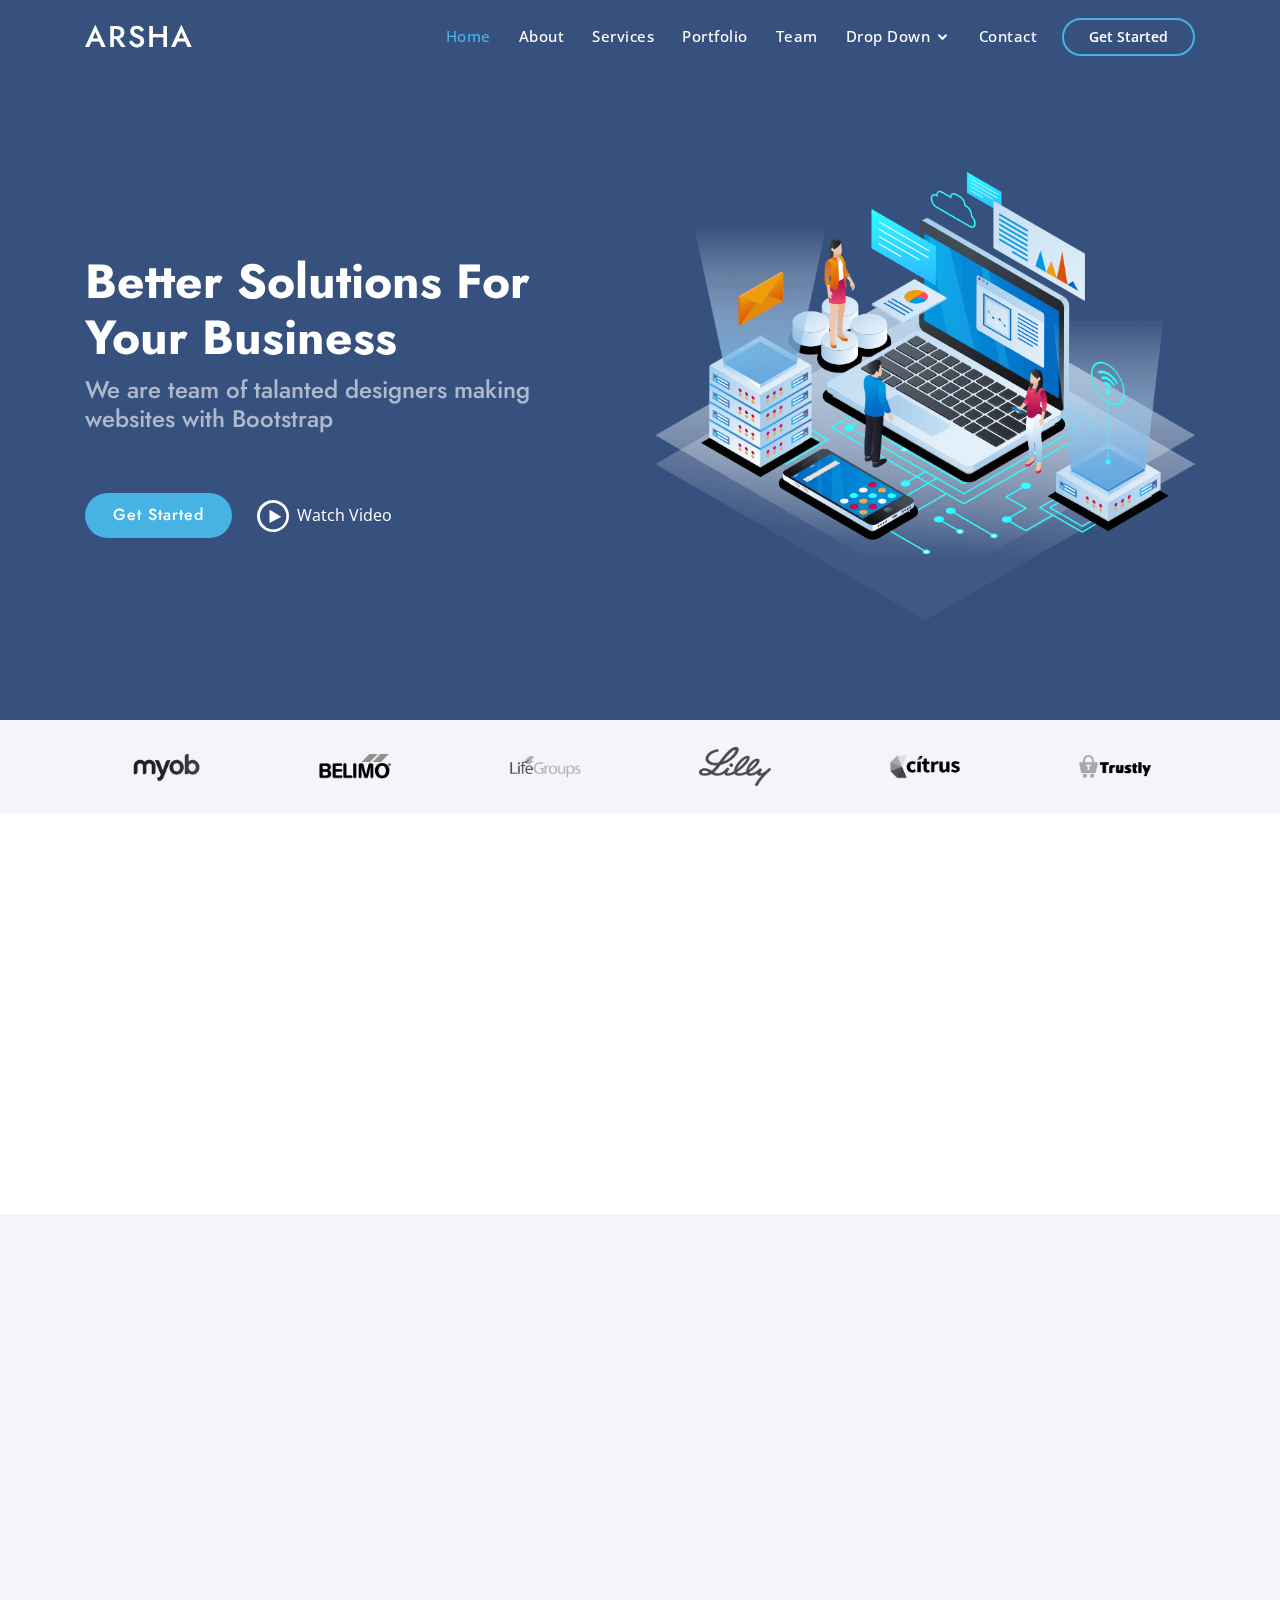
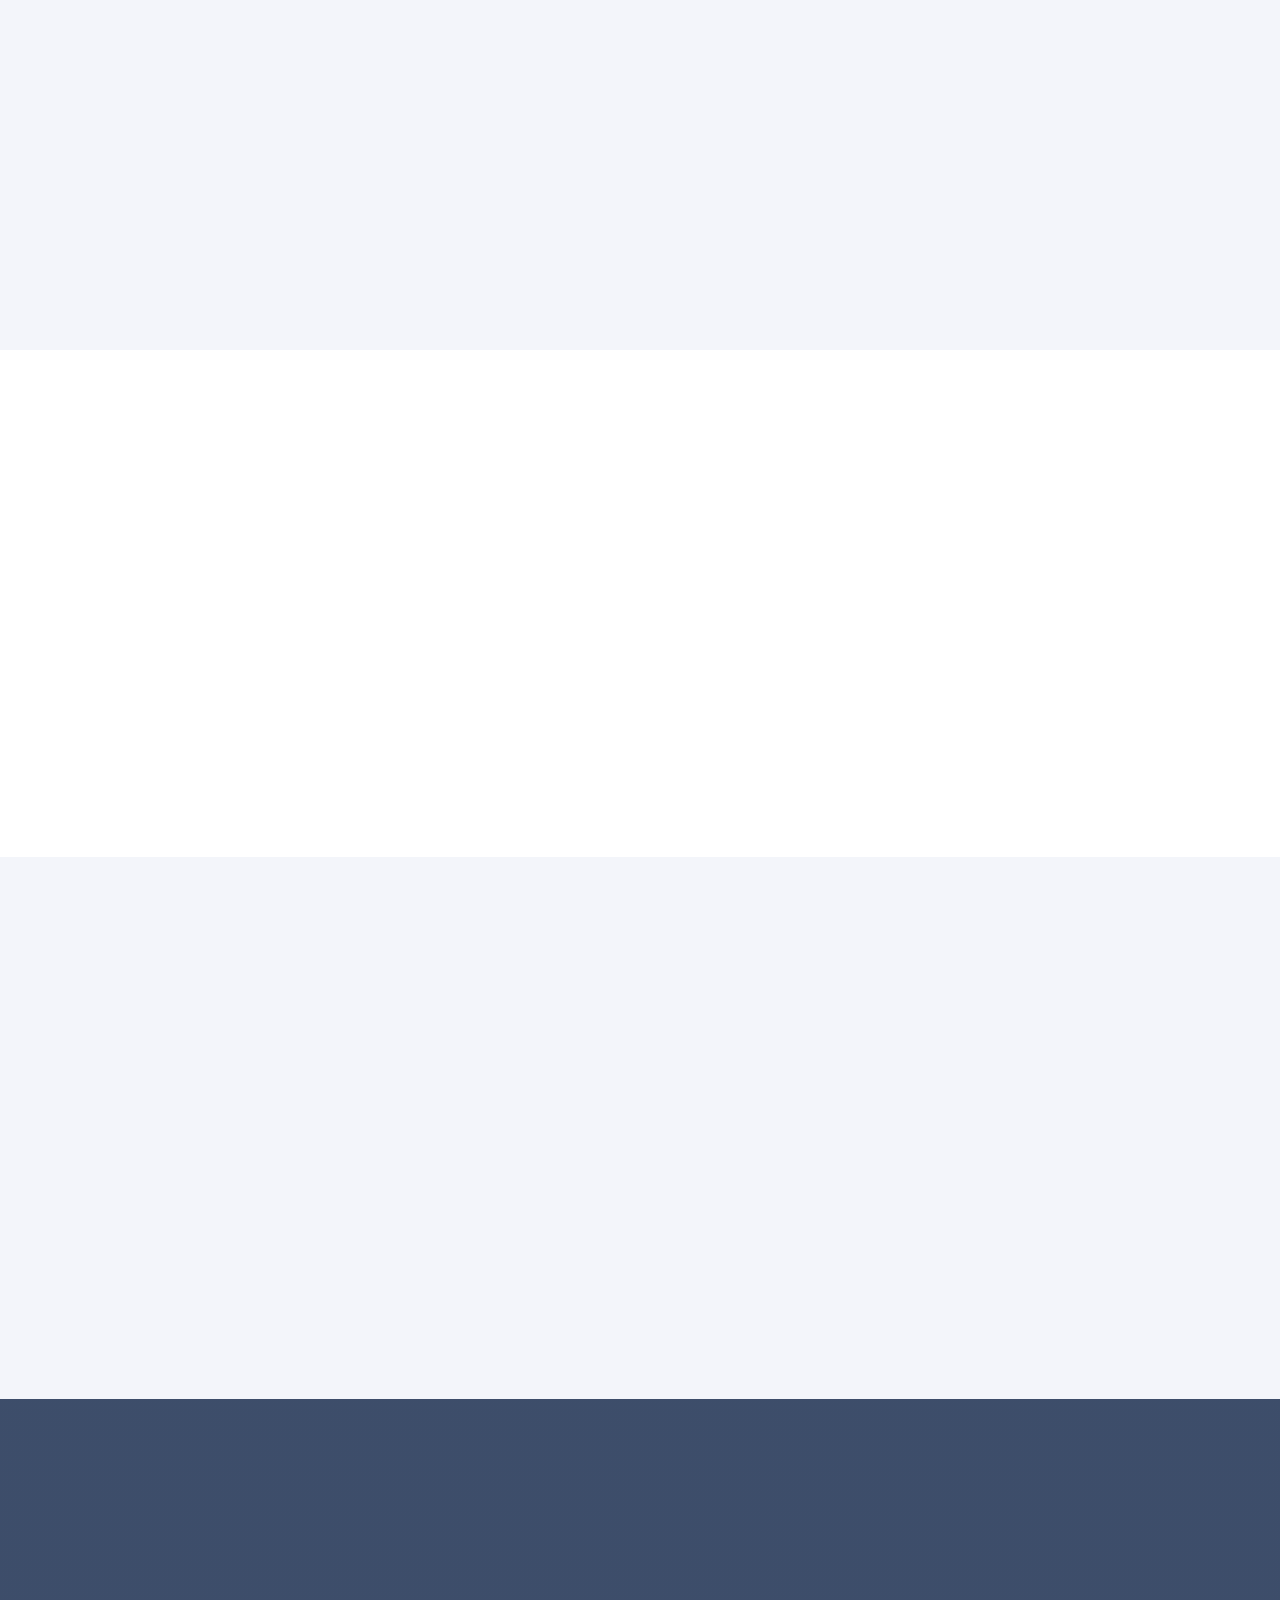
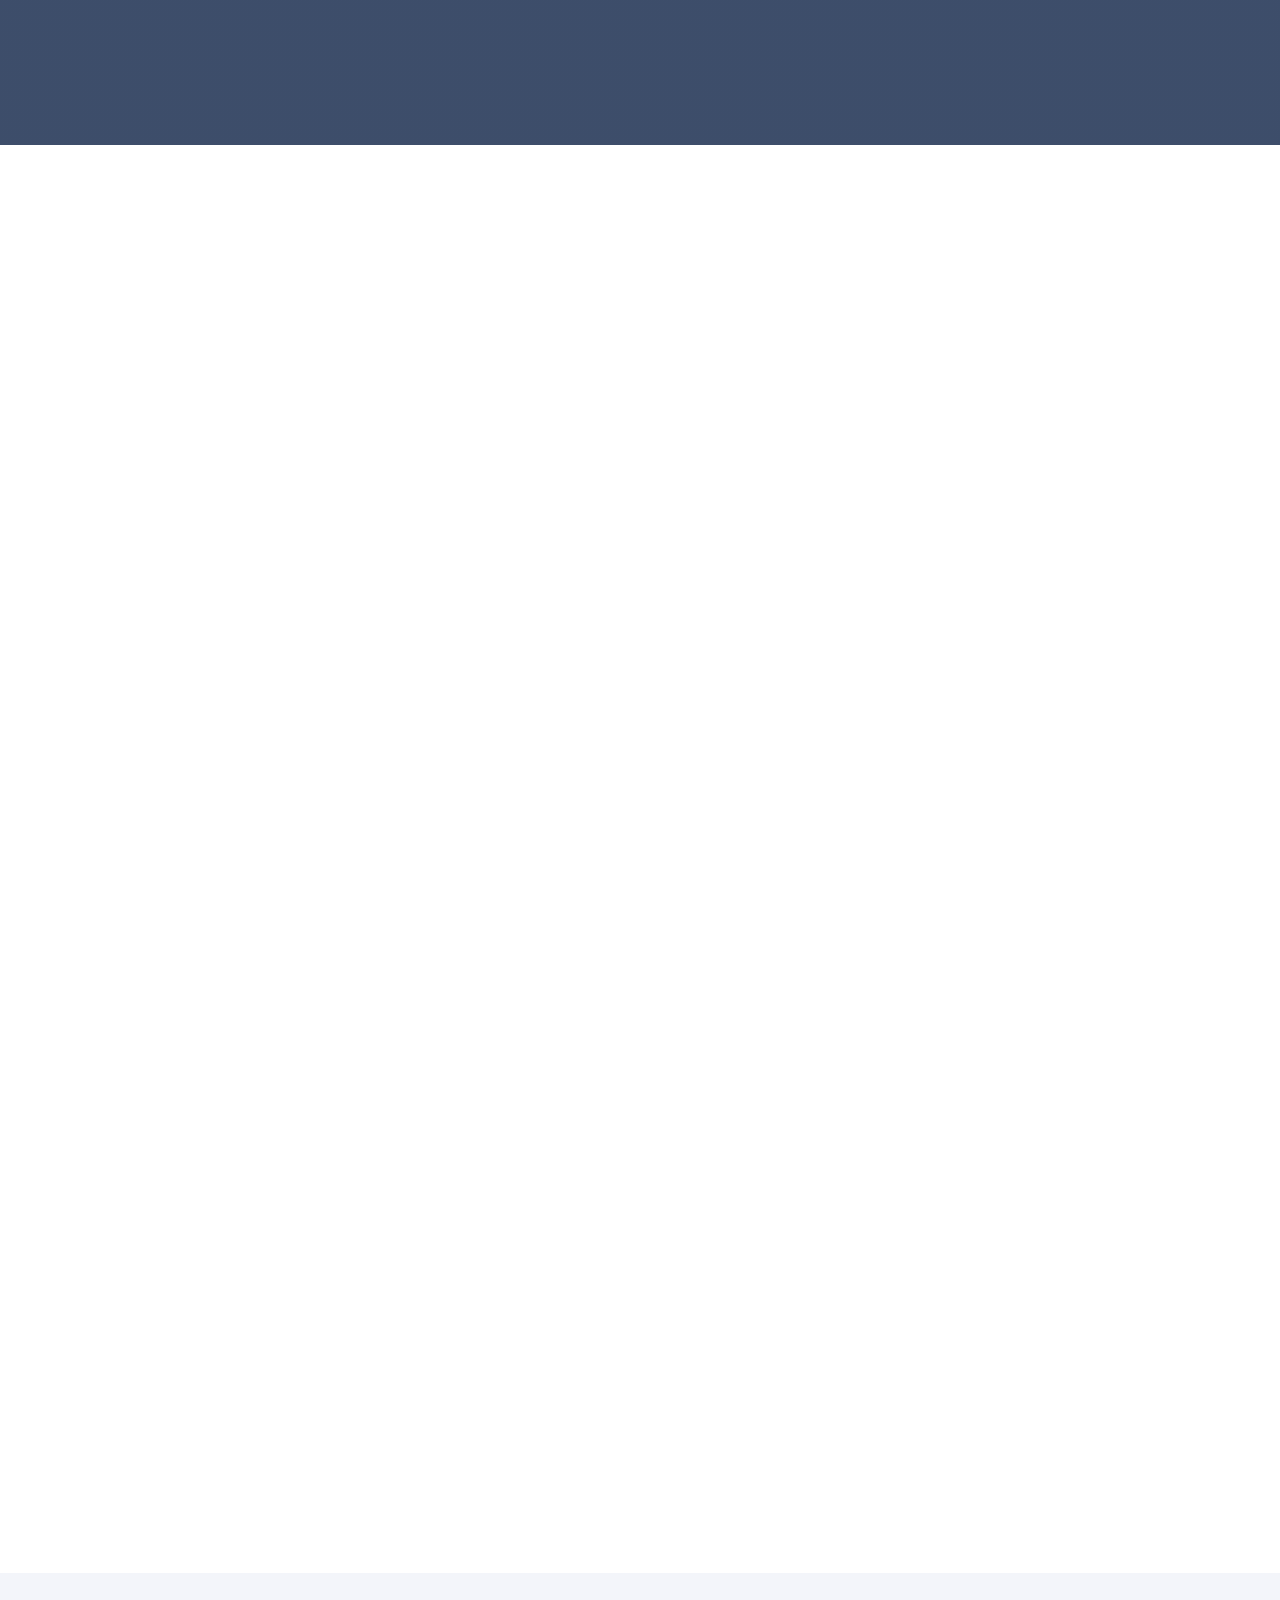
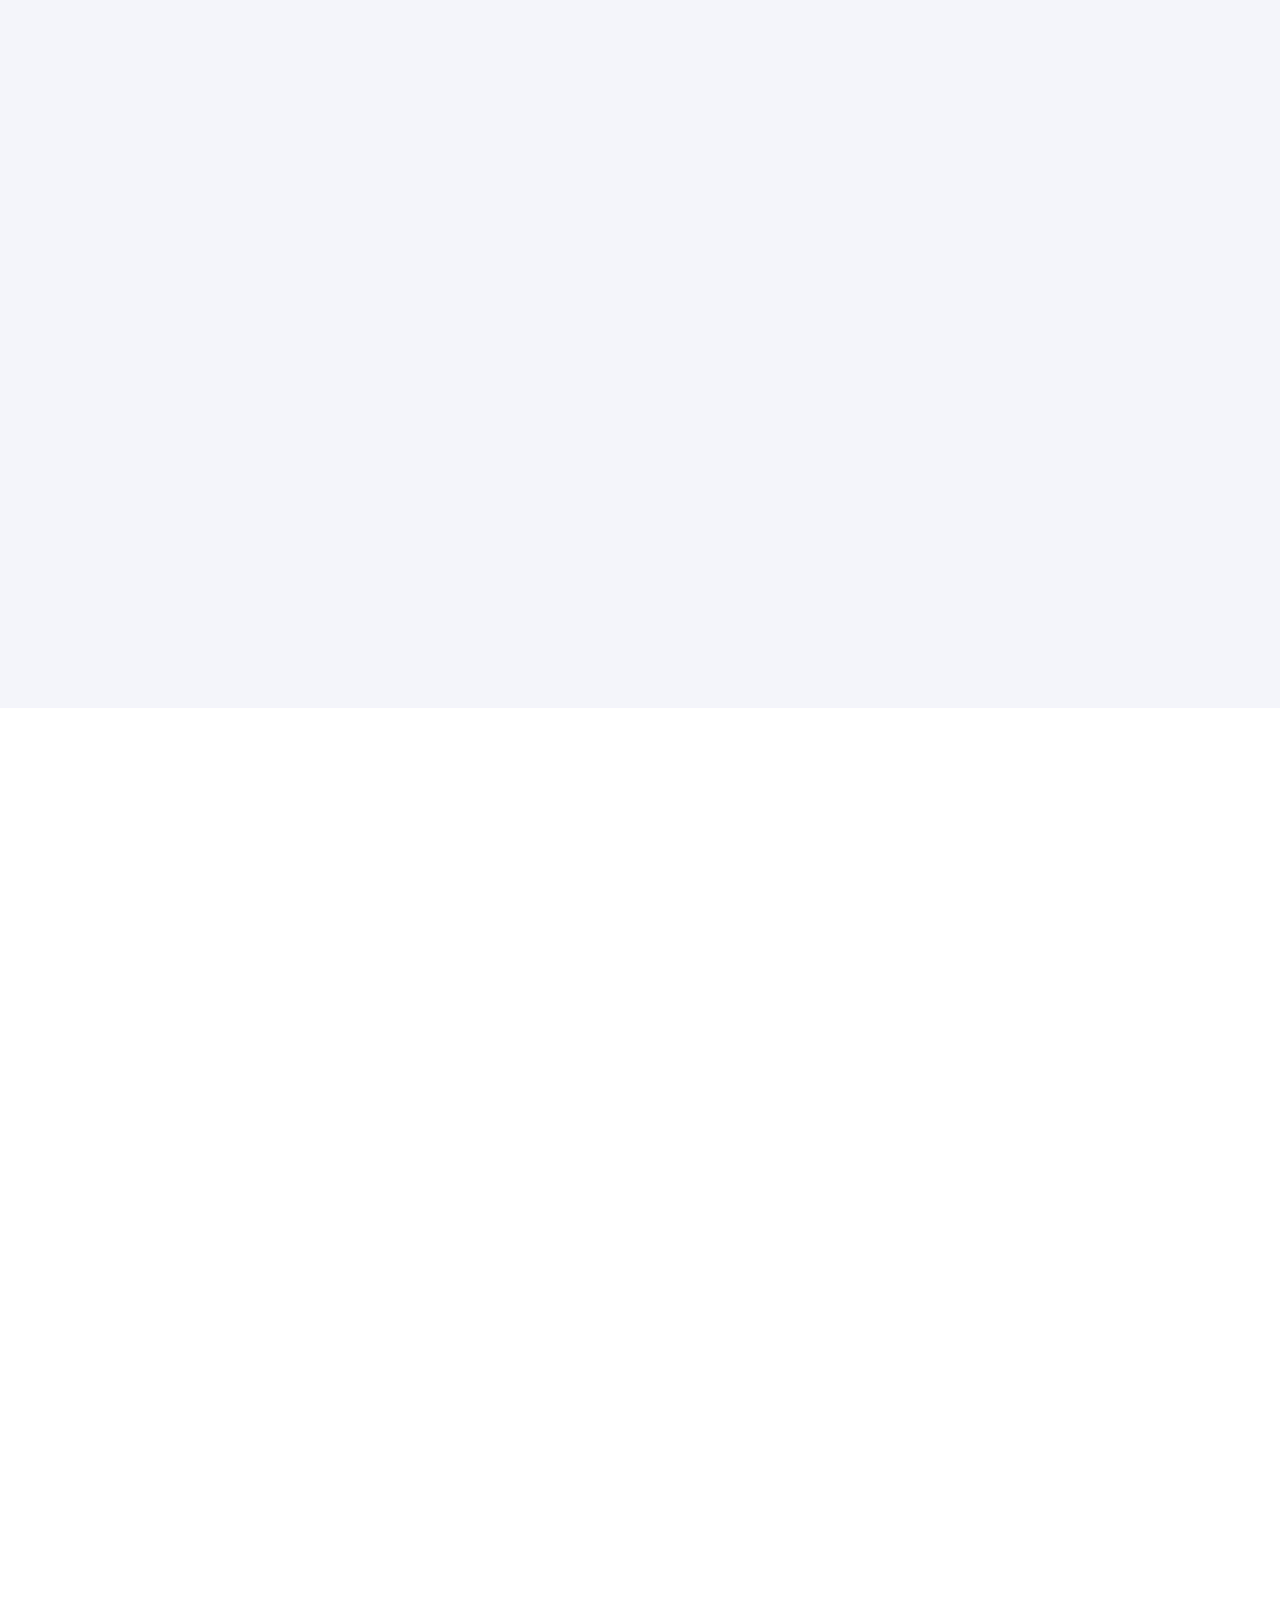
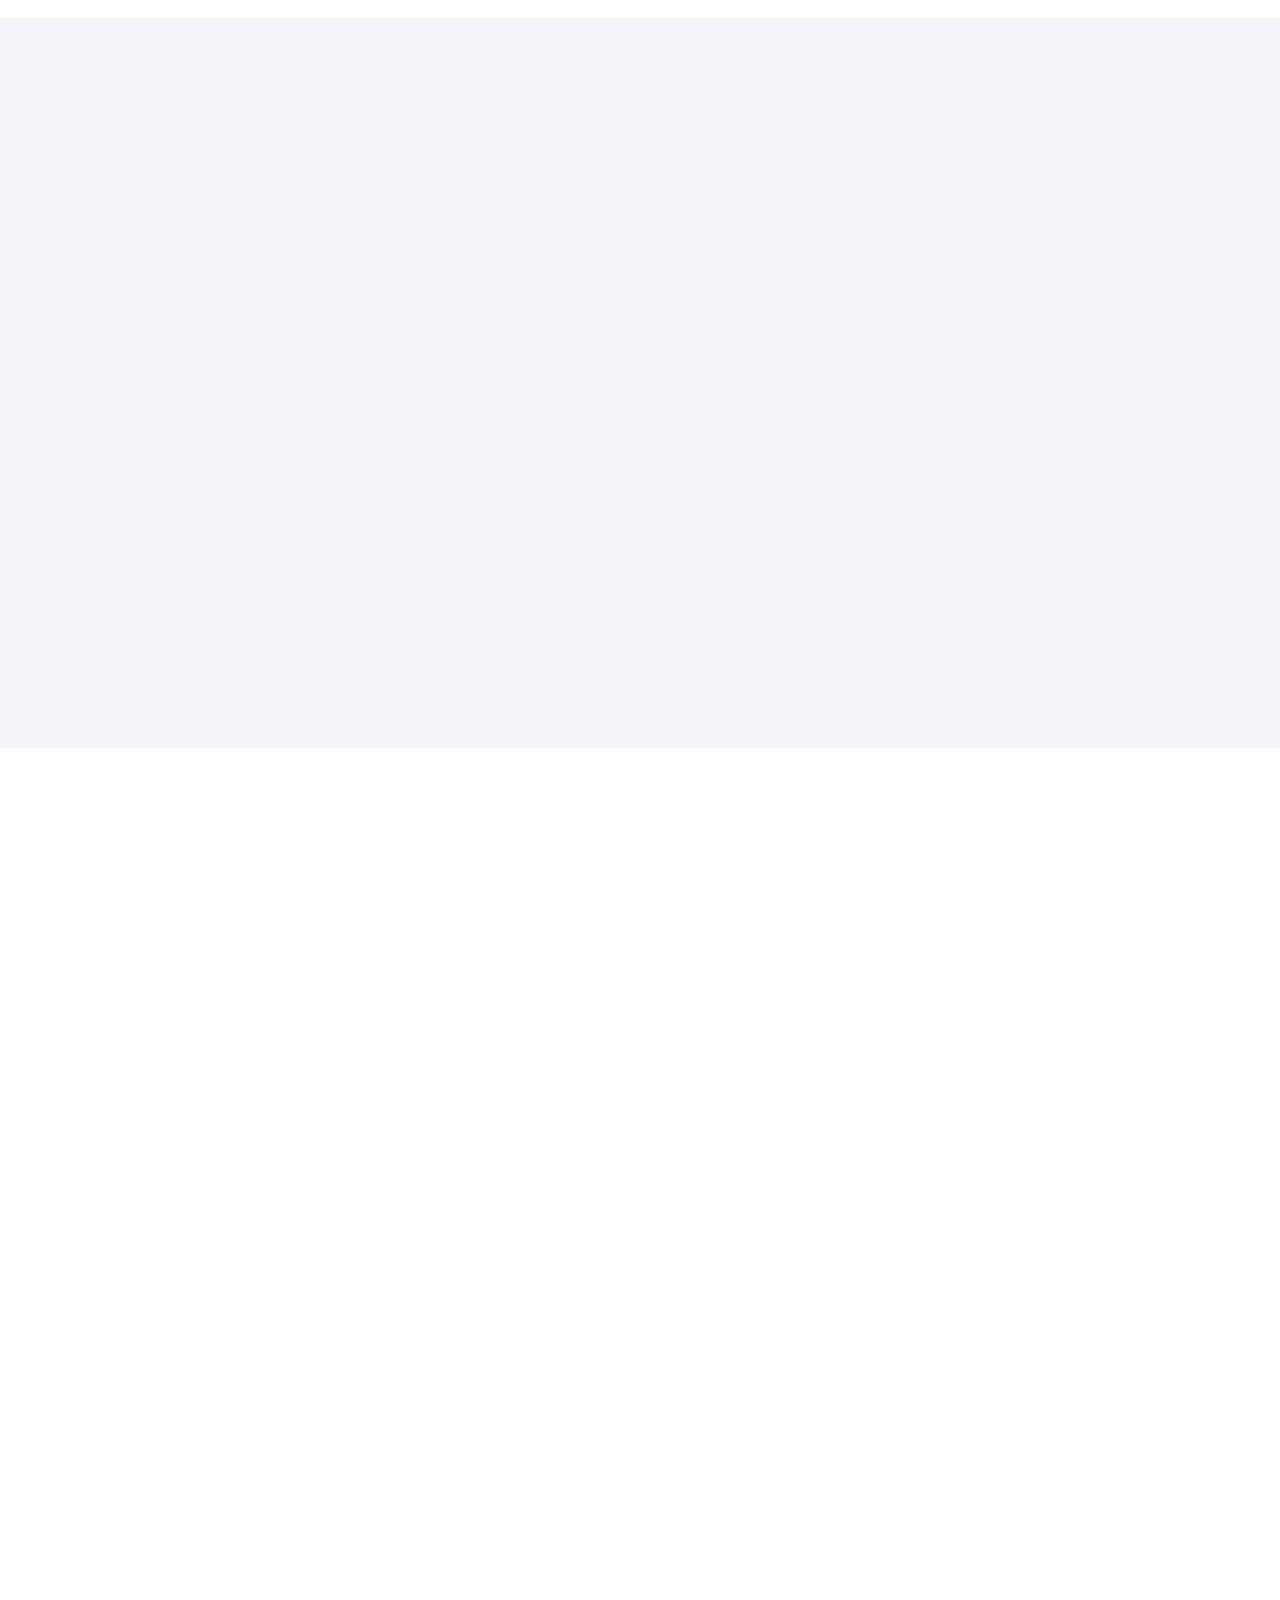
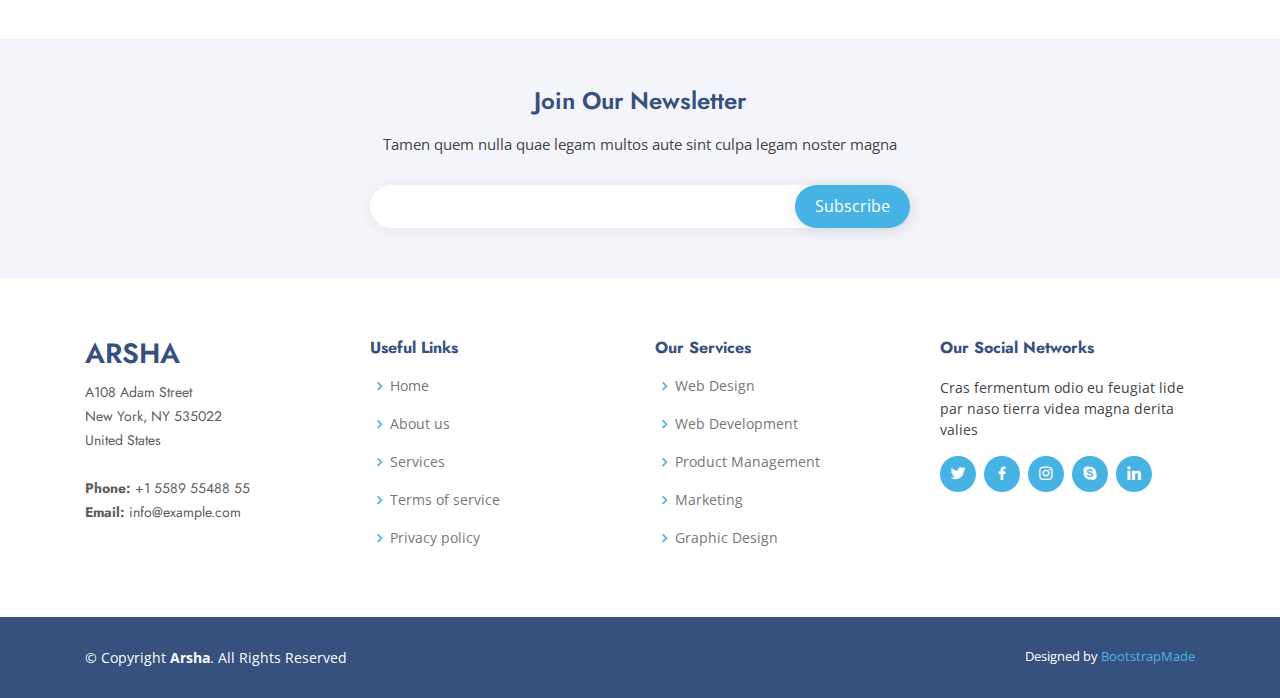
==== index.html @ 68ca892f "Add Website Template" ====
<!DOCTYPE html>
<html lang="en">

<head>
  <meta charset="utf-8">
  <meta content="width=device-width, initial-scale=1.0" name="viewport">

  <title>Arsha Bootstrap Template - Index</title>
  <meta content="" name="description">
  <meta content="" name="keywords">

  <!-- Favicons -->
  <link href="assets/img/favicon.png" rel="icon">
  <link href="assets/img/apple-touch-icon.png" rel="apple-touch-icon">

  <!-- Google Fonts -->
  <link href="https://fonts.googleapis.com/css?family=Open+Sans:300,300i,400,400i,600,600i,700,700i|Jost:300,300i,400,400i,500,500i,600,600i,700,700i|Poppins:300,300i,400,400i,500,500i,600,600i,700,700i" rel="stylesheet">

  <!-- Vendor CSS Files -->
  <link href="assets/vendor/bootstrap/css/bootstrap.min.css" rel="stylesheet">
  <link href="assets/vendor/icofont/icofont.min.css" rel="stylesheet">
  <link href="assets/vendor/boxicons/css/boxicons.min.css" rel="stylesheet">
  <link href="assets/vendor/remixicon/remixicon.css" rel="stylesheet">
  <link href="assets/vendor/venobox/venobox.css" rel="stylesheet">
  <link href="assets/vendor/owl.carousel/assets/owl.carousel.min.css" rel="stylesheet">
  <link href="assets/vendor/aos/aos.css" rel="stylesheet">

  <!-- Template Main CSS File -->
  <link href="assets/css/style.css" rel="stylesheet">

  <!-- =======================================================
  * Template Name: Arsha - v2.3.0
  * Template URL: https://bootstrapmade.com/arsha-free-bootstrap-html-template-corporate/
  * Author: BootstrapMade.com
  * License: https://bootstrapmade.com/license/
  ======================================================== -->
</head>

<body>

  <!-- ======= Header ======= -->
  <header id="header" class="fixed-top ">
    <div class="container d-flex align-items-center">

      <h1 class="logo mr-auto"><a href="index.html">Arsha</a></h1>
      <!-- Uncomment below if you prefer to use an image logo -->
      <!-- <a href="index.html" class="logo mr-auto"><img src="assets/img/logo.png" alt="" class="img-fluid"></a>-->

      <nav class="nav-menu d-none d-lg-block">
        <ul>
          <li class="active"><a href="index.html">Home</a></li>
          <li><a href="#about">About</a></li>
          <li><a href="#services">Services</a></li>
          <li><a href="#portfolio">Portfolio</a></li>
          <li><a href="#team">Team</a></li>
          <li class="drop-down"><a href="">Drop Down</a>
            <ul>
              <li><a href="#">Drop Down 1</a></li>
              <li class="drop-down"><a href="#">Deep Drop Down</a>
                <ul>
                  <li><a href="#">Deep Drop Down 1</a></li>
                  <li><a href="#">Deep Drop Down 2</a></li>
                  <li><a href="#">Deep Drop Down 3</a></li>
                  <li><a href="#">Deep Drop Down 4</a></li>
                  <li><a href="#">Deep Drop Down 5</a></li>
                </ul>
              </li>
              <li><a href="#">Drop Down 2</a></li>
              <li><a href="#">Drop Down 3</a></li>
              <li><a href="#">Drop Down 4</a></li>
            </ul>
          </li>
          <li><a href="#contact">Contact</a></li>

        </ul>
      </nav><!-- .nav-menu -->

      <a href="#about" class="get-started-btn scrollto">Get Started</a>

    </div>
  </header><!-- End Header -->

  <!-- ======= Hero Section ======= -->
  <section id="hero" class="d-flex align-items-center">

    <div class="container">
      <div class="row">
        <div class="col-lg-6 d-flex flex-column justify-content-center pt-4 pt-lg-0 order-2 order-lg-1" data-aos="fade-up" data-aos-delay="200">
          <h1>Better Solutions For Your Business</h1>
          <h2>We are team of talanted designers making websites with Bootstrap</h2>
          <div class="d-lg-flex">
            <a href="#about" class="btn-get-started scrollto">Get Started</a>
            <a href="https://www.youtube.com/watch?v=jDDaplaOz7Q" class="venobox btn-watch-video" data-vbtype="video" data-autoplay="true"> Watch Video <i class="icofont-play-alt-2"></i></a>
          </div>
        </div>
        <div class="col-lg-6 order-1 order-lg-2 hero-img" data-aos="zoom-in" data-aos-delay="200">
          <img src="assets/img/hero-img.png" class="img-fluid animated" alt="">
        </div>
      </div>
    </div>

  </section><!-- End Hero -->

  <main id="main">

    <!-- ======= Cliens Section ======= -->
    <section id="cliens" class="cliens section-bg">
      <div class="container">

        <div class="row" data-aos="zoom-in">

          <div class="col-lg-2 col-md-4 col-6 d-flex align-items-center justify-content-center">
            <img src="assets/img/clients/client-1.png" class="img-fluid" alt="">
          </div>

          <div class="col-lg-2 col-md-4 col-6 d-flex align-items-center justify-content-center">
            <img src="assets/img/clients/client-2.png" class="img-fluid" alt="">
          </div>

          <div class="col-lg-2 col-md-4 col-6 d-flex align-items-center justify-content-center">
            <img src="assets/img/clients/client-3.png" class="img-fluid" alt="">
          </div>

          <div class="col-lg-2 col-md-4 col-6 d-flex align-items-center justify-content-center">
            <img src="assets/img/clients/client-4.png" class="img-fluid" alt="">
          </div>

          <div class="col-lg-2 col-md-4 col-6 d-flex align-items-center justify-content-center">
            <img src="assets/img/clients/client-5.png" class="img-fluid" alt="">
          </div>

          <div class="col-lg-2 col-md-4 col-6 d-flex align-items-center justify-content-center">
            <img src="assets/img/clients/client-6.png" class="img-fluid" alt="">
          </div>

        </div>

      </div>
    </section><!-- End Cliens Section -->

    <!-- ======= About Us Section ======= -->
    <section id="about" class="about">
      <div class="container" data-aos="fade-up">

        <div class="section-title">
          <h2>About Us</h2>
        </div>

        <div class="row content">
          <div class="col-lg-6">
            <p>
              Lorem ipsum dolor sit amet, consectetur adipiscing elit, sed do eiusmod tempor incididunt ut labore et dolore
              magna aliqua.
            </p>
            <ul>
              <li><i class="ri-check-double-line"></i> Ullamco laboris nisi ut aliquip ex ea commodo consequat</li>
              <li><i class="ri-check-double-line"></i> Duis aute irure dolor in reprehenderit in voluptate velit</li>
              <li><i class="ri-check-double-line"></i> Ullamco laboris nisi ut aliquip ex ea commodo consequat</li>
            </ul>
          </div>
          <div class="col-lg-6 pt-4 pt-lg-0">
            <p>
              Ullamco laboris nisi ut aliquip ex ea commodo consequat. Duis aute irure dolor in reprehenderit in voluptate
              velit esse cillum dolore eu fugiat nulla pariatur. Excepteur sint occaecat cupidatat non proident, sunt in
              culpa qui officia deserunt mollit anim id est laborum.
            </p>
            <a href="#" class="btn-learn-more">Learn More</a>
          </div>
        </div>

      </div>
    </section><!-- End About Us Section -->

    <!-- ======= Why Us Section ======= -->
    <section id="why-us" class="why-us section-bg">
      <div class="container-fluid" data-aos="fade-up">

        <div class="row">

          <div class="col-lg-7 d-flex flex-column justify-content-center align-items-stretch  order-2 order-lg-1">

            <div class="content">
              <h3>Eum ipsam laborum deleniti <strong>velit pariatur architecto aut nihil</strong></h3>
              <p>
                Lorem ipsum dolor sit amet, consectetur adipiscing elit, sed do eiusmod tempor incididunt ut labore et dolore magna aliqua. Duis aute irure dolor in reprehenderit
              </p>
            </div>

            <div class="accordion-list">
              <ul>
                <li>
                  <a data-toggle="collapse" class="collapse" href="#accordion-list-1"><span>01</span> Non consectetur a erat nam at lectus urna duis? <i class="bx bx-chevron-down icon-show"></i><i class="bx bx-chevron-up icon-close"></i></a>
                  <div id="accordion-list-1" class="collapse show" data-parent=".accordion-list">
                    <p>
                      Feugiat pretium nibh ipsum consequat. Tempus iaculis urna id volutpat lacus laoreet non curabitur gravida. Venenatis lectus magna fringilla urna porttitor rhoncus dolor purus non.
                    </p>
                  </div>
                </li>

                <li>
                  <a data-toggle="collapse" href="#accordion-list-2" class="collapsed"><span>02</span> Feugiat scelerisque varius morbi enim nunc? <i class="bx bx-chevron-down icon-show"></i><i class="bx bx-chevron-up icon-close"></i></a>
                  <div id="accordion-list-2" class="collapse" data-parent=".accordion-list">
                    <p>
                      Dolor sit amet consectetur adipiscing elit pellentesque habitant morbi. Id interdum velit laoreet id donec ultrices. Fringilla phasellus faucibus scelerisque eleifend donec pretium. Est pellentesque elit ullamcorper dignissim. Mauris ultrices eros in cursus turpis massa tincidunt dui.
                    </p>
                  </div>
                </li>

                <li>
                  <a data-toggle="collapse" href="#accordion-list-3" class="collapsed"><span>03</span> Dolor sit amet consectetur adipiscing elit? <i class="bx bx-chevron-down icon-show"></i><i class="bx bx-chevron-up icon-close"></i></a>
                  <div id="accordion-list-3" class="collapse" data-parent=".accordion-list">
                    <p>
                      Eleifend mi in nulla posuere sollicitudin aliquam ultrices sagittis orci. Faucibus pulvinar elementum integer enim. Sem nulla pharetra diam sit amet nisl suscipit. Rutrum tellus pellentesque eu tincidunt. Lectus urna duis convallis convallis tellus. Urna molestie at elementum eu facilisis sed odio morbi quis
                    </p>
                  </div>
                </li>

              </ul>
            </div>

          </div>

          <div class="col-lg-5 align-items-stretch order-1 order-lg-2 img" style='background-image: url("assets/img/why-us.png");' data-aos="zoom-in" data-aos-delay="150">&nbsp;</div>
        </div>

      </div>
    </section><!-- End Why Us Section -->

    <!-- ======= Skills Section ======= -->
    <section id="skills" class="skills">
      <div class="container" data-aos="fade-up">

        <div class="row">
          <div class="col-lg-6 d-flex align-items-center" data-aos="fade-right" data-aos-delay="100">
            <img src="assets/img/skills.png" class="img-fluid" alt="">
          </div>
          <div class="col-lg-6 pt-4 pt-lg-0 content" data-aos="fade-left" data-aos-delay="100">
            <h3>Voluptatem dignissimos provident quasi corporis voluptates</h3>
            <p class="font-italic">
              Lorem ipsum dolor sit amet, consectetur adipiscing elit, sed do eiusmod tempor incididunt ut labore et dolore
              magna aliqua.
            </p>

            <div class="skills-content">

              <div class="progress">
                <span class="skill">HTML <i class="val">100%</i></span>
                <div class="progress-bar-wrap">
                  <div class="progress-bar" role="progressbar" aria-valuenow="100" aria-valuemin="0" aria-valuemax="100"></div>
                </div>
              </div>

              <div class="progress">
                <span class="skill">CSS <i class="val">90%</i></span>
                <div class="progress-bar-wrap">
                  <div class="progress-bar" role="progressbar" aria-valuenow="90" aria-valuemin="0" aria-valuemax="100"></div>
                </div>
              </div>

              <div class="progress">
                <span class="skill">JavaScript <i class="val">75%</i></span>
                <div class="progress-bar-wrap">
                  <div class="progress-bar" role="progressbar" aria-valuenow="75" aria-valuemin="0" aria-valuemax="100"></div>
                </div>
              </div>

              <div class="progress">
                <span class="skill">Photoshop <i class="val">55%</i></span>
                <div class="progress-bar-wrap">
                  <div class="progress-bar" role="progressbar" aria-valuenow="55" aria-valuemin="0" aria-valuemax="100"></div>
                </div>
              </div>

            </div>

          </div>
        </div>

      </div>
    </section><!-- End Skills Section -->

    <!-- ======= Services Section ======= -->
    <section id="services" class="services section-bg">
      <div class="container" data-aos="fade-up">

        <div class="section-title">
          <h2>Services</h2>
          <p>Magnam dolores commodi suscipit. Necessitatibus eius consequatur ex aliquid fuga eum quidem. Sit sint consectetur velit. Quisquam quos quisquam cupiditate. Et nemo qui impedit suscipit alias ea. Quia fugiat sit in iste officiis commodi quidem hic quas.</p>
        </div>

        <div class="row">
          <div class="col-xl-3 col-md-6 d-flex align-items-stretch" data-aos="zoom-in" data-aos-delay="100">
            <div class="icon-box">
              <div class="icon"><i class="bx bxl-dribbble"></i></div>
              <h4><a href="">Lorem Ipsum</a></h4>
              <p>Voluptatum deleniti atque corrupti quos dolores et quas molestias excepturi</p>
            </div>
          </div>

          <div class="col-xl-3 col-md-6 d-flex align-items-stretch mt-4 mt-md-0" data-aos="zoom-in" data-aos-delay="200">
            <div class="icon-box">
              <div class="icon"><i class="bx bx-file"></i></div>
              <h4><a href="">Sed ut perspici</a></h4>
              <p>Duis aute irure dolor in reprehenderit in voluptate velit esse cillum dolore</p>
            </div>
          </div>

          <div class="col-xl-3 col-md-6 d-flex align-items-stretch mt-4 mt-xl-0" data-aos="zoom-in" data-aos-delay="300">
            <div class="icon-box">
              <div class="icon"><i class="bx bx-tachometer"></i></div>
              <h4><a href="">Magni Dolores</a></h4>
              <p>Excepteur sint occaecat cupidatat non proident, sunt in culpa qui officia</p>
            </div>
          </div>

          <div class="col-xl-3 col-md-6 d-flex align-items-stretch mt-4 mt-xl-0" data-aos="zoom-in" data-aos-delay="400">
            <div class="icon-box">
              <div class="icon"><i class="bx bx-layer"></i></div>
              <h4><a href="">Nemo Enim</a></h4>
              <p>At vero eos et accusamus et iusto odio dignissimos ducimus qui blanditiis</p>
            </div>
          </div>

        </div>

      </div>
    </section><!-- End Services Section -->

    <!-- ======= Cta Section ======= -->
    <section id="cta" class="cta">
      <div class="container" data-aos="zoom-in">

        <div class="row">
          <div class="col-lg-9 text-center text-lg-left">
            <h3>Call To Action</h3>
            <p> Duis aute irure dolor in reprehenderit in voluptate velit esse cillum dolore eu fugiat nulla pariatur. Excepteur sint occaecat cupidatat non proident, sunt in culpa qui officia deserunt mollit anim id est laborum.</p>
          </div>
          <div class="col-lg-3 cta-btn-container text-center">
            <a class="cta-btn align-middle" href="#">Call To Action</a>
          </div>
        </div>

      </div>
    </section><!-- End Cta Section -->

    <!-- ======= Portfolio Section ======= -->
    <section id="portfolio" class="portfolio">
      <div class="container" data-aos="fade-up">

        <div class="section-title">
          <h2>Portfolio</h2>
          <p>Magnam dolores commodi suscipit. Necessitatibus eius consequatur ex aliquid fuga eum quidem. Sit sint consectetur velit. Quisquam quos quisquam cupiditate. Et nemo qui impedit suscipit alias ea. Quia fugiat sit in iste officiis commodi quidem hic quas.</p>
        </div>

        <ul id="portfolio-flters" class="d-flex justify-content-center" data-aos="fade-up" data-aos-delay="100">
          <li data-filter="*" class="filter-active">All</li>
          <li data-filter=".filter-app">App</li>
          <li data-filter=".filter-card">Card</li>
          <li data-filter=".filter-web">Web</li>
        </ul>

        <div class="row portfolio-container" data-aos="fade-up" data-aos-delay="200">

          <div class="col-lg-4 col-md-6 portfolio-item filter-app">
            <div class="portfolio-img"><img src="assets/img/portfolio/portfolio-1.jpg" class="img-fluid" alt=""></div>
            <div class="portfolio-info">
              <h4>App 1</h4>
              <p>App</p>
              <a href="assets/img/portfolio/portfolio-1.jpg" data-gall="portfolioGallery" class="venobox preview-link" title="App 1"><i class="bx bx-plus"></i></a>
              <a href="portfolio-details.html" class="details-link" title="More Details"><i class="bx bx-link"></i></a>
            </div>
          </div>

          <div class="col-lg-4 col-md-6 portfolio-item filter-web">
            <div class="portfolio-img"><img src="assets/img/portfolio/portfolio-2.jpg" class="img-fluid" alt=""></div>
            <div class="portfolio-info">
              <h4>Web 3</h4>
              <p>Web</p>
              <a href="assets/img/portfolio/portfolio-2.jpg" data-gall="portfolioGallery" class="venobox preview-link" title="Web 3"><i class="bx bx-plus"></i></a>
              <a href="portfolio-details.html" class="details-link" title="More Details"><i class="bx bx-link"></i></a>
            </div>
          </div>

          <div class="col-lg-4 col-md-6 portfolio-item filter-app">
            <div class="portfolio-img"><img src="assets/img/portfolio/portfolio-3.jpg" class="img-fluid" alt=""></div>
            <div class="portfolio-info">
              <h4>App 2</h4>
              <p>App</p>
              <a href="assets/img/portfolio/portfolio-3.jpg" data-gall="portfolioGallery" class="venobox preview-link" title="App 2"><i class="bx bx-plus"></i></a>
              <a href="portfolio-details.html" class="details-link" title="More Details"><i class="bx bx-link"></i></a>
            </div>
          </div>

          <div class="col-lg-4 col-md-6 portfolio-item filter-card">
            <div class="portfolio-img"><img src="assets/img/portfolio/portfolio-4.jpg" class="img-fluid" alt=""></div>
            <div class="portfolio-info">
              <h4>Card 2</h4>
              <p>Card</p>
              <a href="assets/img/portfolio/portfolio-4.jpg" data-gall="portfolioGallery" class="venobox preview-link" title="Card 2"><i class="bx bx-plus"></i></a>
              <a href="portfolio-details.html" class="details-link" title="More Details"><i class="bx bx-link"></i></a>
            </div>
          </div>

          <div class="col-lg-4 col-md-6 portfolio-item filter-web">
            <div class="portfolio-img"><img src="assets/img/portfolio/portfolio-5.jpg" class="img-fluid" alt=""></div>
            <div class="portfolio-info">
              <h4>Web 2</h4>
              <p>Web</p>
              <a href="assets/img/portfolio/portfolio-5.jpg" data-gall="portfolioGallery" class="venobox preview-link" title="Web 2"><i class="bx bx-plus"></i></a>
              <a href="portfolio-details.html" class="details-link" title="More Details"><i class="bx bx-link"></i></a>
            </div>
          </div>

          <div class="col-lg-4 col-md-6 portfolio-item filter-app">
            <div class="portfolio-img"><img src="assets/img/portfolio/portfolio-6.jpg" class="img-fluid" alt=""></div>
            <div class="portfolio-info">
              <h4>App 3</h4>
              <p>App</p>
              <a href="assets/img/portfolio/portfolio-6.jpg" data-gall="portfolioGallery" class="venobox preview-link" title="App 3"><i class="bx bx-plus"></i></a>
              <a href="portfolio-details.html" class="details-link" title="More Details"><i class="bx bx-link"></i></a>
            </div>
          </div>

          <div class="col-lg-4 col-md-6 portfolio-item filter-card">
            <div class="portfolio-img"><img src="assets/img/portfolio/portfolio-7.jpg" class="img-fluid" alt=""></div>
            <div class="portfolio-info">
              <h4>Card 1</h4>
              <p>Card</p>
              <a href="assets/img/portfolio/portfolio-7.jpg" data-gall="portfolioGallery" class="venobox preview-link" title="Card 1"><i class="bx bx-plus"></i></a>
              <a href="portfolio-details.html" class="details-link" title="More Details"><i class="bx bx-link"></i></a>
            </div>
          </div>

          <div class="col-lg-4 col-md-6 portfolio-item filter-card">
            <div class="portfolio-img"><img src="assets/img/portfolio/portfolio-8.jpg" class="img-fluid" alt=""></div>
            <div class="portfolio-info">
              <h4>Card 3</h4>
              <p>Card</p>
              <a href="assets/img/portfolio/portfolio-8.jpg" data-gall="portfolioGallery" class="venobox preview-link" title="Card 3"><i class="bx bx-plus"></i></a>
              <a href="portfolio-details.html" class="details-link" title="More Details"><i class="bx bx-link"></i></a>
            </div>
          </div>

          <div class="col-lg-4 col-md-6 portfolio-item filter-web">
            <div class="portfolio-img"><img src="assets/img/portfolio/portfolio-9.jpg" class="img-fluid" alt=""></div>
            <div class="portfolio-info">
              <h4>Web 3</h4>
              <p>Web</p>
              <a href="assets/img/portfolio/portfolio-9.jpg" data-gall="portfolioGallery" class="venobox preview-link" title="Web 3"><i class="bx bx-plus"></i></a>
              <a href="portfolio-details.html" class="details-link" title="More Details"><i class="bx bx-link"></i></a>
            </div>
          </div>

        </div>

      </div>
    </section><!-- End Portfolio Section -->

    <!-- ======= Team Section ======= -->
    <section id="team" class="team section-bg">
      <div class="container" data-aos="fade-up">

        <div class="section-title">
          <h2>Team</h2>
          <p>Magnam dolores commodi suscipit. Necessitatibus eius consequatur ex aliquid fuga eum quidem. Sit sint consectetur velit. Quisquam quos quisquam cupiditate. Et nemo qui impedit suscipit alias ea. Quia fugiat sit in iste officiis commodi quidem hic quas.</p>
        </div>

        <div class="row">

          <div class="col-lg-6">
            <div class="member d-flex align-items-start" data-aos="zoom-in" data-aos-delay="100">
              <div class="pic"><img src="assets/img/team/team-1.jpg" class="img-fluid" alt=""></div>
              <div class="member-info">
                <h4>Walter White</h4>
                <span>Chief Executive Officer</span>
                <p>Explicabo voluptatem mollitia et repellat qui dolorum quasi</p>
                <div class="social">
                  <a href=""><i class="ri-twitter-fill"></i></a>
                  <a href=""><i class="ri-facebook-fill"></i></a>
                  <a href=""><i class="ri-instagram-fill"></i></a>
                  <a href=""> <i class="ri-linkedin-box-fill"></i> </a>
                </div>
              </div>
            </div>
          </div>

          <div class="col-lg-6 mt-4 mt-lg-0">
            <div class="member d-flex align-items-start" data-aos="zoom-in" data-aos-delay="200">
              <div class="pic"><img src="assets/img/team/team-2.jpg" class="img-fluid" alt=""></div>
              <div class="member-info">
                <h4>Sarah Jhonson</h4>
                <span>Product Manager</span>
                <p>Aut maiores voluptates amet et quis praesentium qui senda para</p>
                <div class="social">
                  <a href=""><i class="ri-twitter-fill"></i></a>
                  <a href=""><i class="ri-facebook-fill"></i></a>
                  <a href=""><i class="ri-instagram-fill"></i></a>
                  <a href=""> <i class="ri-linkedin-box-fill"></i> </a>
                </div>
              </div>
            </div>
          </div>

          <div class="col-lg-6 mt-4">
            <div class="member d-flex align-items-start" data-aos="zoom-in" data-aos-delay="300">
              <div class="pic"><img src="assets/img/team/team-3.jpg" class="img-fluid" alt=""></div>
              <div class="member-info">
                <h4>William Anderson</h4>
                <span>CTO</span>
                <p>Quisquam facilis cum velit laborum corrupti fuga rerum quia</p>
                <div class="social">
                  <a href=""><i class="ri-twitter-fill"></i></a>
                  <a href=""><i class="ri-facebook-fill"></i></a>
                  <a href=""><i class="ri-instagram-fill"></i></a>
                  <a href=""> <i class="ri-linkedin-box-fill"></i> </a>
                </div>
              </div>
            </div>
          </div>

          <div class="col-lg-6 mt-4">
            <div class="member d-flex align-items-start" data-aos="zoom-in" data-aos-delay="400">
              <div class="pic"><img src="assets/img/team/team-4.jpg" class="img-fluid" alt=""></div>
              <div class="member-info">
                <h4>Amanda Jepson</h4>
                <span>Accountant</span>
                <p>Dolorum tempora officiis odit laborum officiis et et accusamus</p>
                <div class="social">
                  <a href=""><i class="ri-twitter-fill"></i></a>
                  <a href=""><i class="ri-facebook-fill"></i></a>
                  <a href=""><i class="ri-instagram-fill"></i></a>
                  <a href=""> <i class="ri-linkedin-box-fill"></i> </a>
                </div>
              </div>
            </div>
          </div>

        </div>

      </div>
    </section><!-- End Team Section -->

    <!-- ======= Pricing Section ======= -->
    <section id="pricing" class="pricing">
      <div class="container" data-aos="fade-up">

        <div class="section-title">
          <h2>Pricing</h2>
          <p>Magnam dolores commodi suscipit. Necessitatibus eius consequatur ex aliquid fuga eum quidem. Sit sint consectetur velit. Quisquam quos quisquam cupiditate. Et nemo qui impedit suscipit alias ea. Quia fugiat sit in iste officiis commodi quidem hic quas.</p>
        </div>

        <div class="row">

          <div class="col-lg-4" data-aos="fade-up" data-aos-delay="100">
            <div class="box">
              <h3>Free Plan</h3>
              <h4><sup>$</sup>0<span>per month</span></h4>
              <ul>
                <li><i class="bx bx-check"></i> Quam adipiscing vitae proin</li>
                <li><i class="bx bx-check"></i> Nec feugiat nisl pretium</li>
                <li><i class="bx bx-check"></i> Nulla at volutpat diam uteera</li>
                <li class="na"><i class="bx bx-x"></i> <span>Pharetra massa massa ultricies</span></li>
                <li class="na"><i class="bx bx-x"></i> <span>Massa ultricies mi quis hendrerit</span></li>
              </ul>
              <a href="#" class="buy-btn">Get Started</a>
            </div>
          </div>

          <div class="col-lg-4 mt-4 mt-lg-0" data-aos="fade-up" data-aos-delay="200">
            <div class="box featured">
              <h3>Business Plan</h3>
              <h4><sup>$</sup>29<span>per month</span></h4>
              <ul>
                <li><i class="bx bx-check"></i> Quam adipiscing vitae proin</li>
                <li><i class="bx bx-check"></i> Nec feugiat nisl pretium</li>
                <li><i class="bx bx-check"></i> Nulla at volutpat diam uteera</li>
                <li><i class="bx bx-check"></i> Pharetra massa massa ultricies</li>
                <li><i class="bx bx-check"></i> Massa ultricies mi quis hendrerit</li>
              </ul>
              <a href="#" class="buy-btn">Get Started</a>
            </div>
          </div>

          <div class="col-lg-4 mt-4 mt-lg-0" data-aos="fade-up" data-aos-delay="300">
            <div class="box">
              <h3>Developer Plan</h3>
              <h4><sup>$</sup>49<span>per month</span></h4>
              <ul>
                <li><i class="bx bx-check"></i> Quam adipiscing vitae proin</li>
                <li><i class="bx bx-check"></i> Nec feugiat nisl pretium</li>
                <li><i class="bx bx-check"></i> Nulla at volutpat diam uteera</li>
                <li><i class="bx bx-check"></i> Pharetra massa massa ultricies</li>
                <li><i class="bx bx-check"></i> Massa ultricies mi quis hendrerit</li>
              </ul>
              <a href="#" class="buy-btn">Get Started</a>
            </div>
          </div>

        </div>

      </div>
    </section><!-- End Pricing Section -->

    <!-- ======= Frequently Asked Questions Section ======= -->
    <section id="faq" class="faq section-bg">
      <div class="container" data-aos="fade-up">

        <div class="section-title">
          <h2>Frequently Asked Questions</h2>
          <p>Magnam dolores commodi suscipit. Necessitatibus eius consequatur ex aliquid fuga eum quidem. Sit sint consectetur velit. Quisquam quos quisquam cupiditate. Et nemo qui impedit suscipit alias ea. Quia fugiat sit in iste officiis commodi quidem hic quas.</p>
        </div>

        <div class="faq-list">
          <ul>
            <li data-aos="fade-up" data-aos-delay="100">
              <i class="bx bx-help-circle icon-help"></i> <a data-toggle="collapse" class="collapse" href="#faq-list-1">Non consectetur a erat nam at lectus urna duis? <i class="bx bx-chevron-down icon-show"></i><i class="bx bx-chevron-up icon-close"></i></a>
              <div id="faq-list-1" class="collapse show" data-parent=".faq-list">
                <p>
                  Feugiat pretium nibh ipsum consequat. Tempus iaculis urna id volutpat lacus laoreet non curabitur gravida. Venenatis lectus magna fringilla urna porttitor rhoncus dolor purus non.
                </p>
              </div>
            </li>

            <li data-aos="fade-up" data-aos-delay="200">
              <i class="bx bx-help-circle icon-help"></i> <a data-toggle="collapse" href="#faq-list-2" class="collapsed">Feugiat scelerisque varius morbi enim nunc? <i class="bx bx-chevron-down icon-show"></i><i class="bx bx-chevron-up icon-close"></i></a>
              <div id="faq-list-2" class="collapse" data-parent=".faq-list">
                <p>
                  Dolor sit amet consectetur adipiscing elit pellentesque habitant morbi. Id interdum velit laoreet id donec ultrices. Fringilla phasellus faucibus scelerisque eleifend donec pretium. Est pellentesque elit ullamcorper dignissim. Mauris ultrices eros in cursus turpis massa tincidunt dui.
                </p>
              </div>
            </li>

            <li data-aos="fade-up" data-aos-delay="300">
              <i class="bx bx-help-circle icon-help"></i> <a data-toggle="collapse" href="#faq-list-3" class="collapsed">Dolor sit amet consectetur adipiscing elit? <i class="bx bx-chevron-down icon-show"></i><i class="bx bx-chevron-up icon-close"></i></a>
              <div id="faq-list-3" class="collapse" data-parent=".faq-list">
                <p>
                  Eleifend mi in nulla posuere sollicitudin aliquam ultrices sagittis orci. Faucibus pulvinar elementum integer enim. Sem nulla pharetra diam sit amet nisl suscipit. Rutrum tellus pellentesque eu tincidunt. Lectus urna duis convallis convallis tellus. Urna molestie at elementum eu facilisis sed odio morbi quis
                </p>
              </div>
            </li>

            <li data-aos="fade-up" data-aos-delay="400">
              <i class="bx bx-help-circle icon-help"></i> <a data-toggle="collapse" href="#faq-list-4" class="collapsed">Tempus quam pellentesque nec nam aliquam sem et tortor consequat? <i class="bx bx-chevron-down icon-show"></i><i class="bx bx-chevron-up icon-close"></i></a>
              <div id="faq-list-4" class="collapse" data-parent=".faq-list">
                <p>
                  Molestie a iaculis at erat pellentesque adipiscing commodo. Dignissim suspendisse in est ante in. Nunc vel risus commodo viverra maecenas accumsan. Sit amet nisl suscipit adipiscing bibendum est. Purus gravida quis blandit turpis cursus in.
                </p>
              </div>
            </li>

            <li data-aos="fade-up" data-aos-delay="500">
              <i class="bx bx-help-circle icon-help"></i> <a data-toggle="collapse" href="#faq-list-5" class="collapsed">Tortor vitae purus faucibus ornare. Varius vel pharetra vel turpis nunc eget lorem dolor? <i class="bx bx-chevron-down icon-show"></i><i class="bx bx-chevron-up icon-close"></i></a>
              <div id="faq-list-5" class="collapse" data-parent=".faq-list">
                <p>
                  Laoreet sit amet cursus sit amet dictum sit amet justo. Mauris vitae ultricies leo integer malesuada nunc vel. Tincidunt eget nullam non nisi est sit amet. Turpis nunc eget lorem dolor sed. Ut venenatis tellus in metus vulputate eu scelerisque.
                </p>
              </div>
            </li>

          </ul>
        </div>

      </div>
    </section><!-- End Frequently Asked Questions Section -->

    <!-- ======= Contact Section ======= -->
    <section id="contact" class="contact">
      <div class="container" data-aos="fade-up">

        <div class="section-title">
          <h2>Contact</h2>
          <p>Magnam dolores commodi suscipit. Necessitatibus eius consequatur ex aliquid fuga eum quidem. Sit sint consectetur velit. Quisquam quos quisquam cupiditate. Et nemo qui impedit suscipit alias ea. Quia fugiat sit in iste officiis commodi quidem hic quas.</p>
        </div>

        <div class="row">

          <div class="col-lg-5 d-flex align-items-stretch">
            <div class="info">
              <div class="address">
                <i class="icofont-google-map"></i>
                <h4>Location:</h4>
                <p>A108 Adam Street, New York, NY 535022</p>
              </div>

              <div class="email">
                <i class="icofont-envelope"></i>
                <h4>Email:</h4>
                <p>info@example.com</p>
              </div>

              <div class="phone">
                <i class="icofont-phone"></i>
                <h4>Call:</h4>
                <p>+1 5589 55488 55s</p>
              </div>

              <iframe src="https://www.google.com/maps/embed?pb=!1m14!1m8!1m3!1d12097.433213460943!2d-74.0062269!3d40.7101282!3m2!1i1024!2i768!4f13.1!3m3!1m2!1s0x0%3A0xb89d1fe6bc499443!2sDowntown+Conference+Center!5e0!3m2!1smk!2sbg!4v1539943755621" frameborder="0" style="border:0; width: 100%; height: 290px;" allowfullscreen></iframe>
            </div>

          </div>

          <div class="col-lg-7 mt-5 mt-lg-0 d-flex align-items-stretch">
            <form action="forms/contact.php" method="post" role="form" class="php-email-form">
              <div class="form-row">
                <div class="form-group col-md-6">
                  <label for="name">Your Name</label>
                  <input type="text" name="name" class="form-control" id="name" data-rule="minlen:4" data-msg="Please enter at least 4 chars" />
                  <div class="validate"></div>
                </div>
                <div class="form-group col-md-6">
                  <label for="name">Your Email</label>
                  <input type="email" class="form-control" name="email" id="email" data-rule="email" data-msg="Please enter a valid email" />
                  <div class="validate"></div>
                </div>
              </div>
              <div class="form-group">
                <label for="name">Subject</label>
                <input type="text" class="form-control" name="subject" id="subject" data-rule="minlen:4" data-msg="Please enter at least 8 chars of subject" />
                <div class="validate"></div>
              </div>
              <div class="form-group">
                <label for="name">Message</label>
                <textarea class="form-control" name="message" rows="10" data-rule="required" data-msg="Please write something for us"></textarea>
                <div class="validate"></div>
              </div>
              <div class="mb-3">
                <div class="loading">Loading</div>
                <div class="error-message"></div>
                <div class="sent-message">Your message has been sent. Thank you!</div>
              </div>
              <div class="text-center"><button type="submit">Send Message</button></div>
            </form>
          </div>

        </div>

      </div>
    </section><!-- End Contact Section -->

  </main><!-- End #main -->

  <!-- ======= Footer ======= -->
  <footer id="footer">

    <div class="footer-newsletter">
      <div class="container">
        <div class="row justify-content-center">
          <div class="col-lg-6">
            <h4>Join Our Newsletter</h4>
            <p>Tamen quem nulla quae legam multos aute sint culpa legam noster magna</p>
            <form action="" method="post">
              <input type="email" name="email"><input type="submit" value="Subscribe">
            </form>
          </div>
        </div>
      </div>
    </div>

    <div class="footer-top">
      <div class="container">
        <div class="row">

          <div class="col-lg-3 col-md-6 footer-contact">
            <h3>Arsha</h3>
            <p>
              A108 Adam Street <br>
              New York, NY 535022<br>
              United States <br><br>
              <strong>Phone:</strong> +1 5589 55488 55<br>
              <strong>Email:</strong> info@example.com<br>
            </p>
          </div>

          <div class="col-lg-3 col-md-6 footer-links">
            <h4>Useful Links</h4>
            <ul>
              <li><i class="bx bx-chevron-right"></i> <a href="#">Home</a></li>
              <li><i class="bx bx-chevron-right"></i> <a href="#">About us</a></li>
              <li><i class="bx bx-chevron-right"></i> <a href="#">Services</a></li>
              <li><i class="bx bx-chevron-right"></i> <a href="#">Terms of service</a></li>
              <li><i class="bx bx-chevron-right"></i> <a href="#">Privacy policy</a></li>
            </ul>
          </div>

          <div class="col-lg-3 col-md-6 footer-links">
            <h4>Our Services</h4>
            <ul>
              <li><i class="bx bx-chevron-right"></i> <a href="#">Web Design</a></li>
              <li><i class="bx bx-chevron-right"></i> <a href="#">Web Development</a></li>
              <li><i class="bx bx-chevron-right"></i> <a href="#">Product Management</a></li>
              <li><i class="bx bx-chevron-right"></i> <a href="#">Marketing</a></li>
              <li><i class="bx bx-chevron-right"></i> <a href="#">Graphic Design</a></li>
            </ul>
          </div>

          <div class="col-lg-3 col-md-6 footer-links">
            <h4>Our Social Networks</h4>
            <p>Cras fermentum odio eu feugiat lide par naso tierra videa magna derita valies</p>
            <div class="social-links mt-3">
              <a href="#" class="twitter"><i class="bx bxl-twitter"></i></a>
              <a href="#" class="facebook"><i class="bx bxl-facebook"></i></a>
              <a href="#" class="instagram"><i class="bx bxl-instagram"></i></a>
              <a href="#" class="google-plus"><i class="bx bxl-skype"></i></a>
              <a href="#" class="linkedin"><i class="bx bxl-linkedin"></i></a>
            </div>
          </div>

        </div>
      </div>
    </div>

    <div class="container footer-bottom clearfix">
      <div class="copyright">
        &copy; Copyright <strong><span>Arsha</span></strong>. All Rights Reserved
      </div>
      <div class="credits">
        <!-- All the links in the footer should remain intact. -->
        <!-- You can delete the links only if you purchased the pro version. -->
        <!-- Licensing information: https://bootstrapmade.com/license/ -->
        <!-- Purchase the pro version with working PHP/AJAX contact form: https://bootstrapmade.com/arsha-free-bootstrap-html-template-corporate/ -->
        Designed by <a href="https://bootstrapmade.com/">BootstrapMade</a>
      </div>
    </div>
  </footer><!-- End Footer -->

  <a href="#" class="back-to-top"><i class="ri-arrow-up-line"></i></a>
  <div id="preloader"></div>

  <!-- Vendor JS Files -->
  <script src="assets/vendor/jquery/jquery.min.js"></script>
  <script src="assets/vendor/bootstrap/js/bootstrap.bundle.min.js"></script>
  <script src="assets/vendor/jquery.easing/jquery.easing.min.js"></script>
  <script src="assets/vendor/php-email-form/validate.js"></script>
  <script src="assets/vendor/waypoints/jquery.waypoints.min.js"></script>
  <script src="assets/vendor/isotope-layout/isotope.pkgd.min.js"></script>
  <script src="assets/vendor/venobox/venobox.min.js"></script>
  <script src="assets/vendor/owl.carousel/owl.carousel.min.js"></script>
  <script src="assets/vendor/aos/aos.js"></script>

  <!-- Template Main JS File -->
  <script src="assets/js/main.js"></script>

</body>

</html>
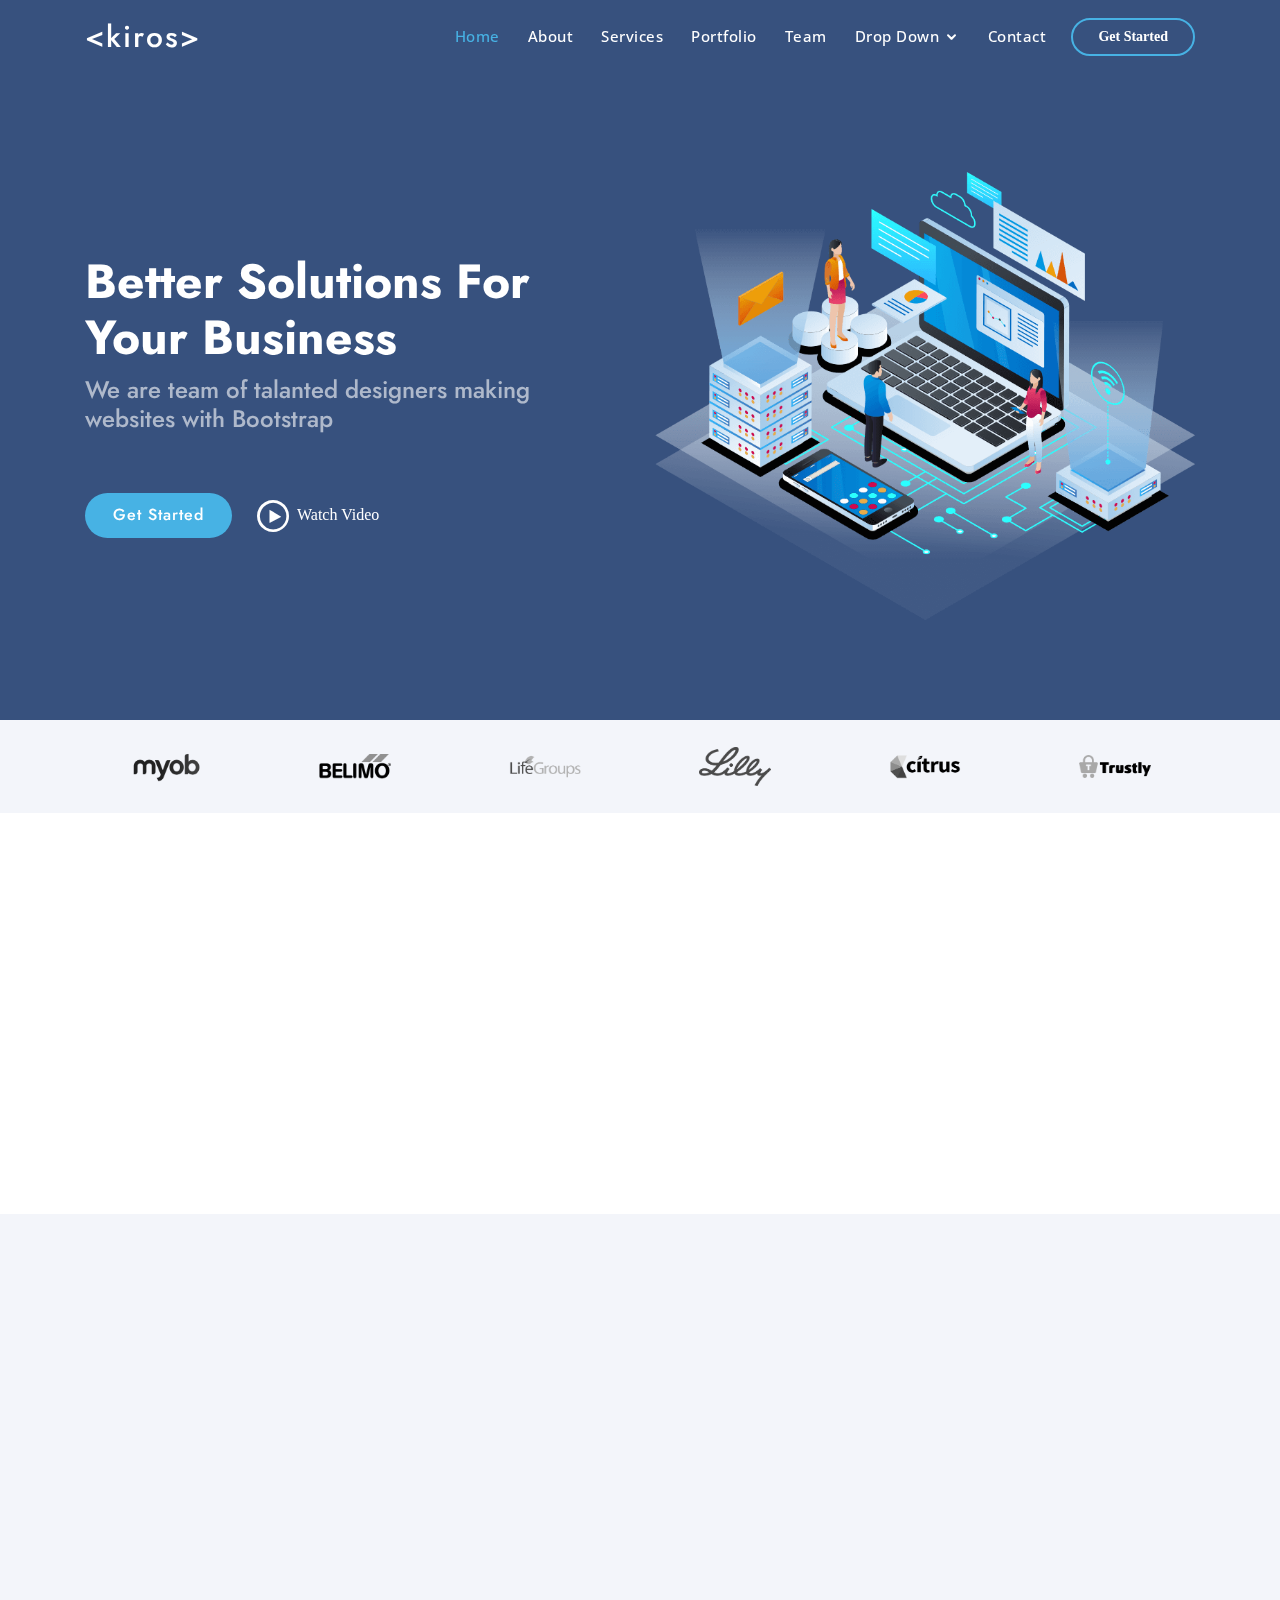
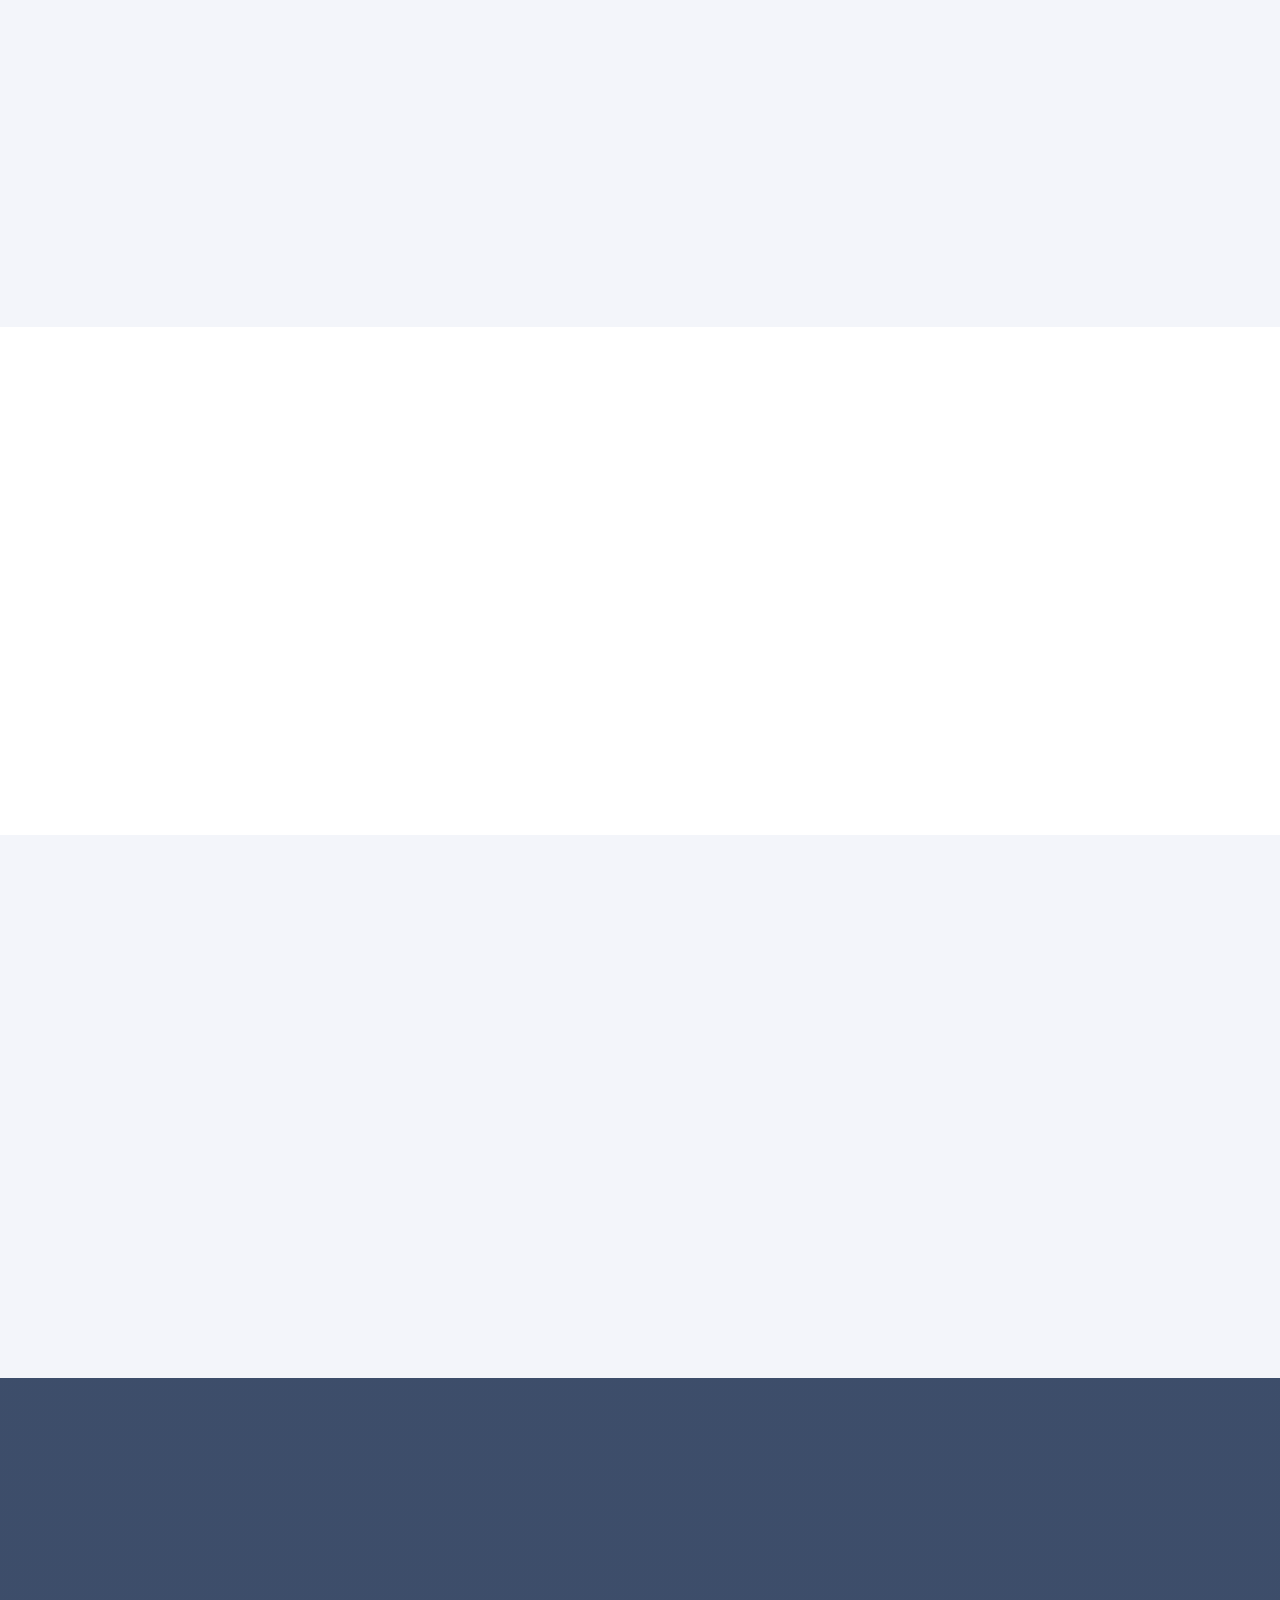
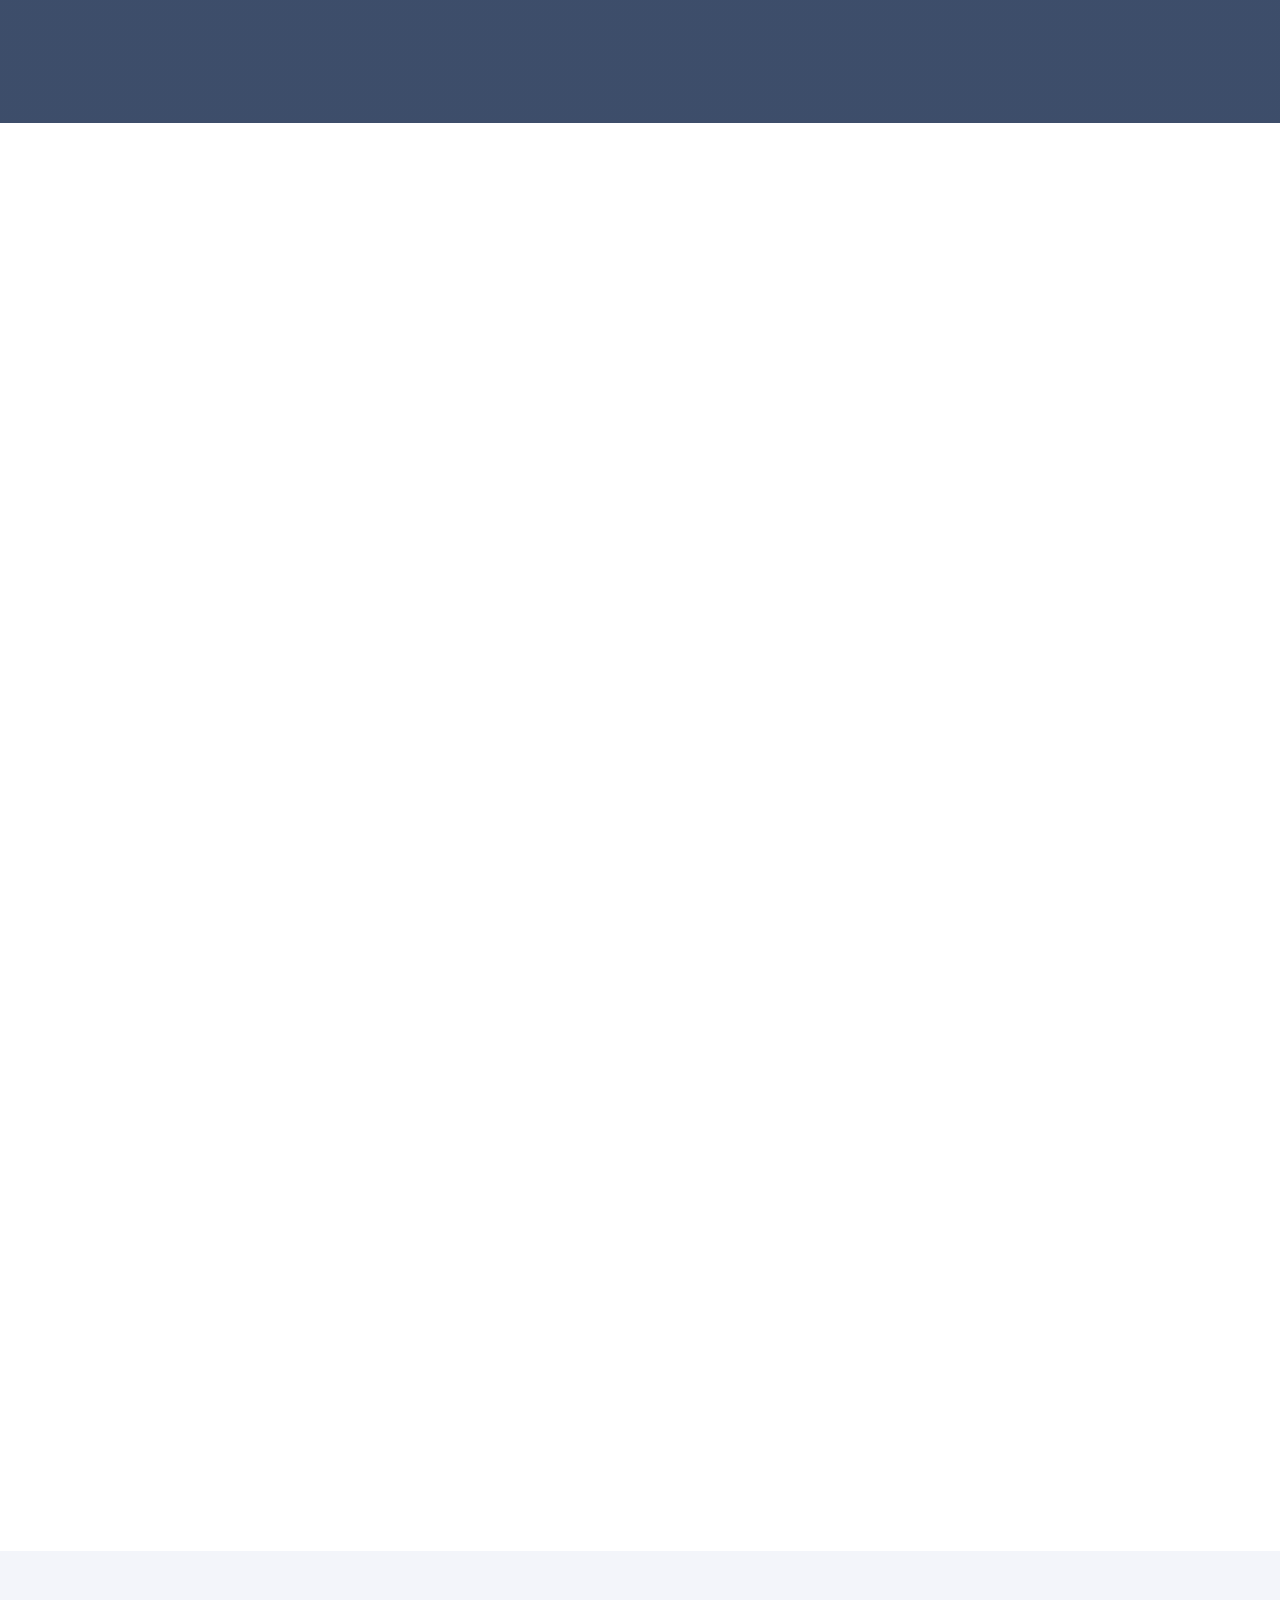
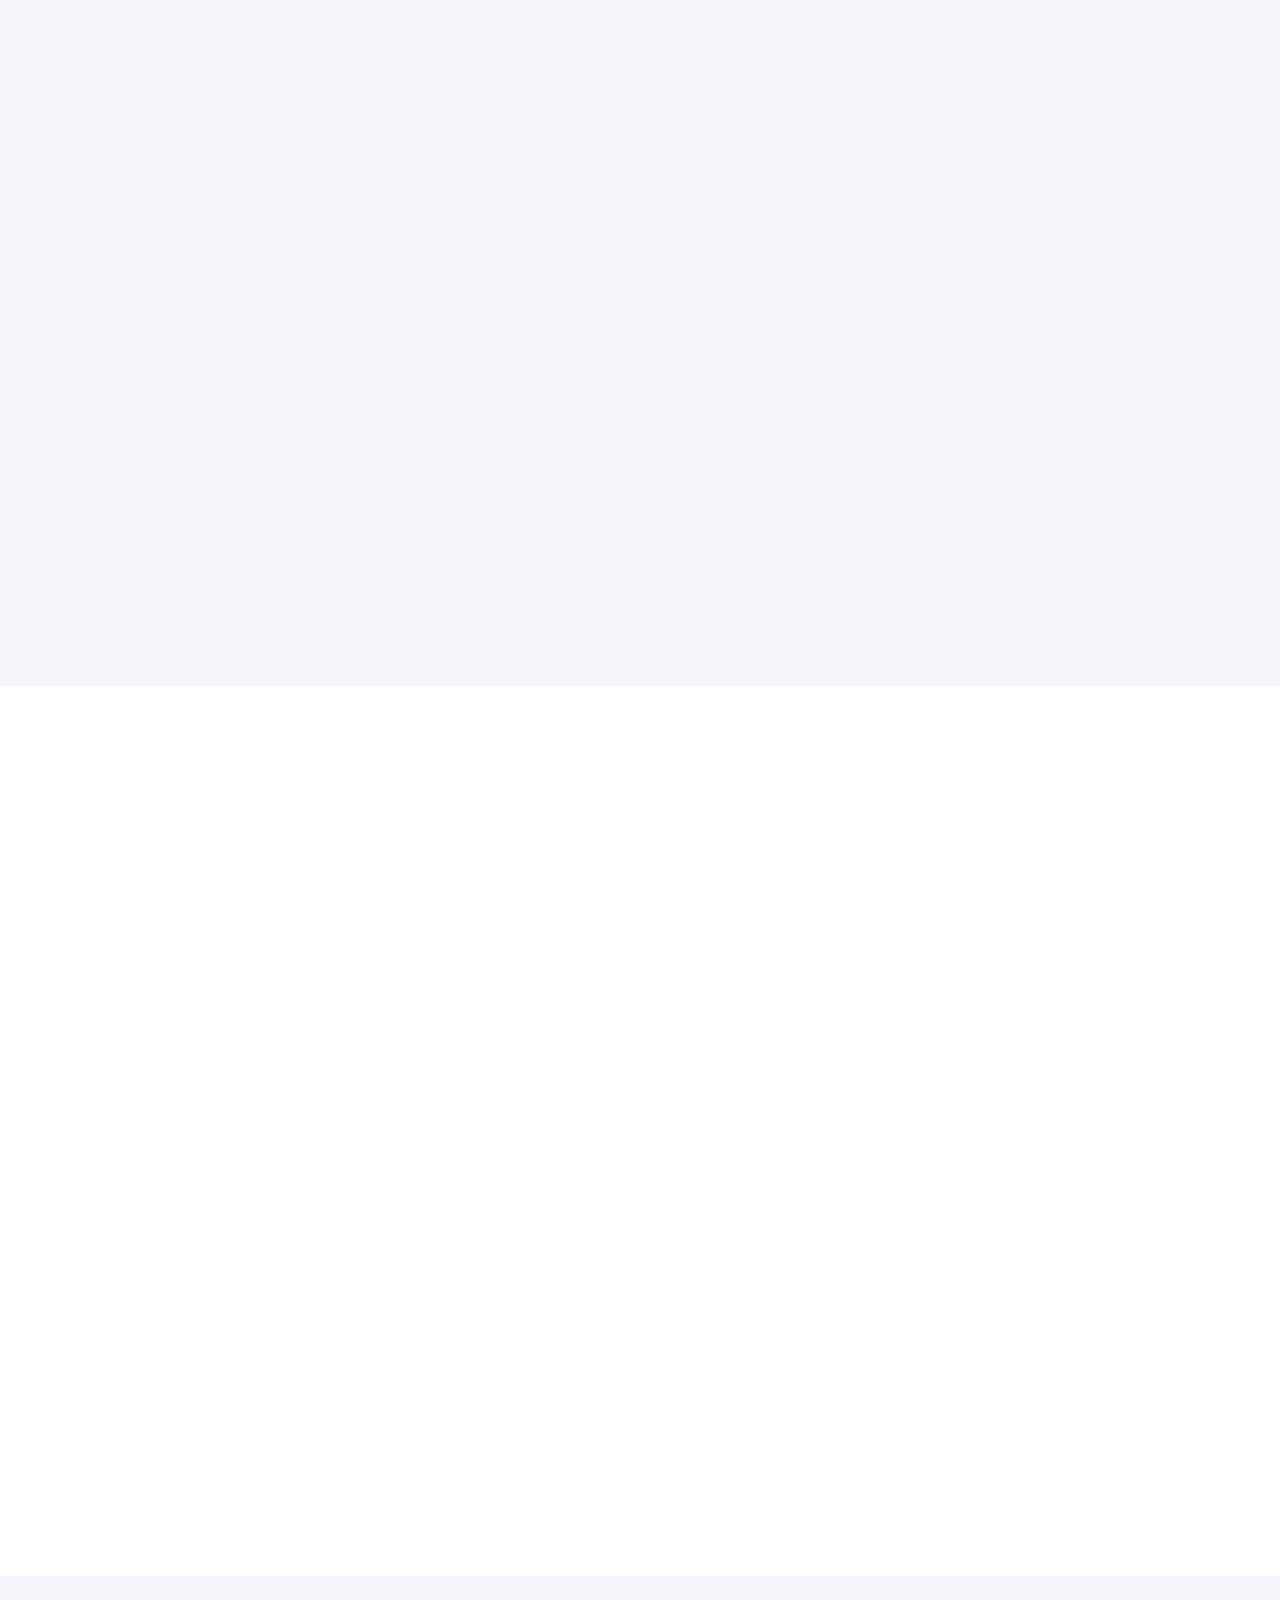
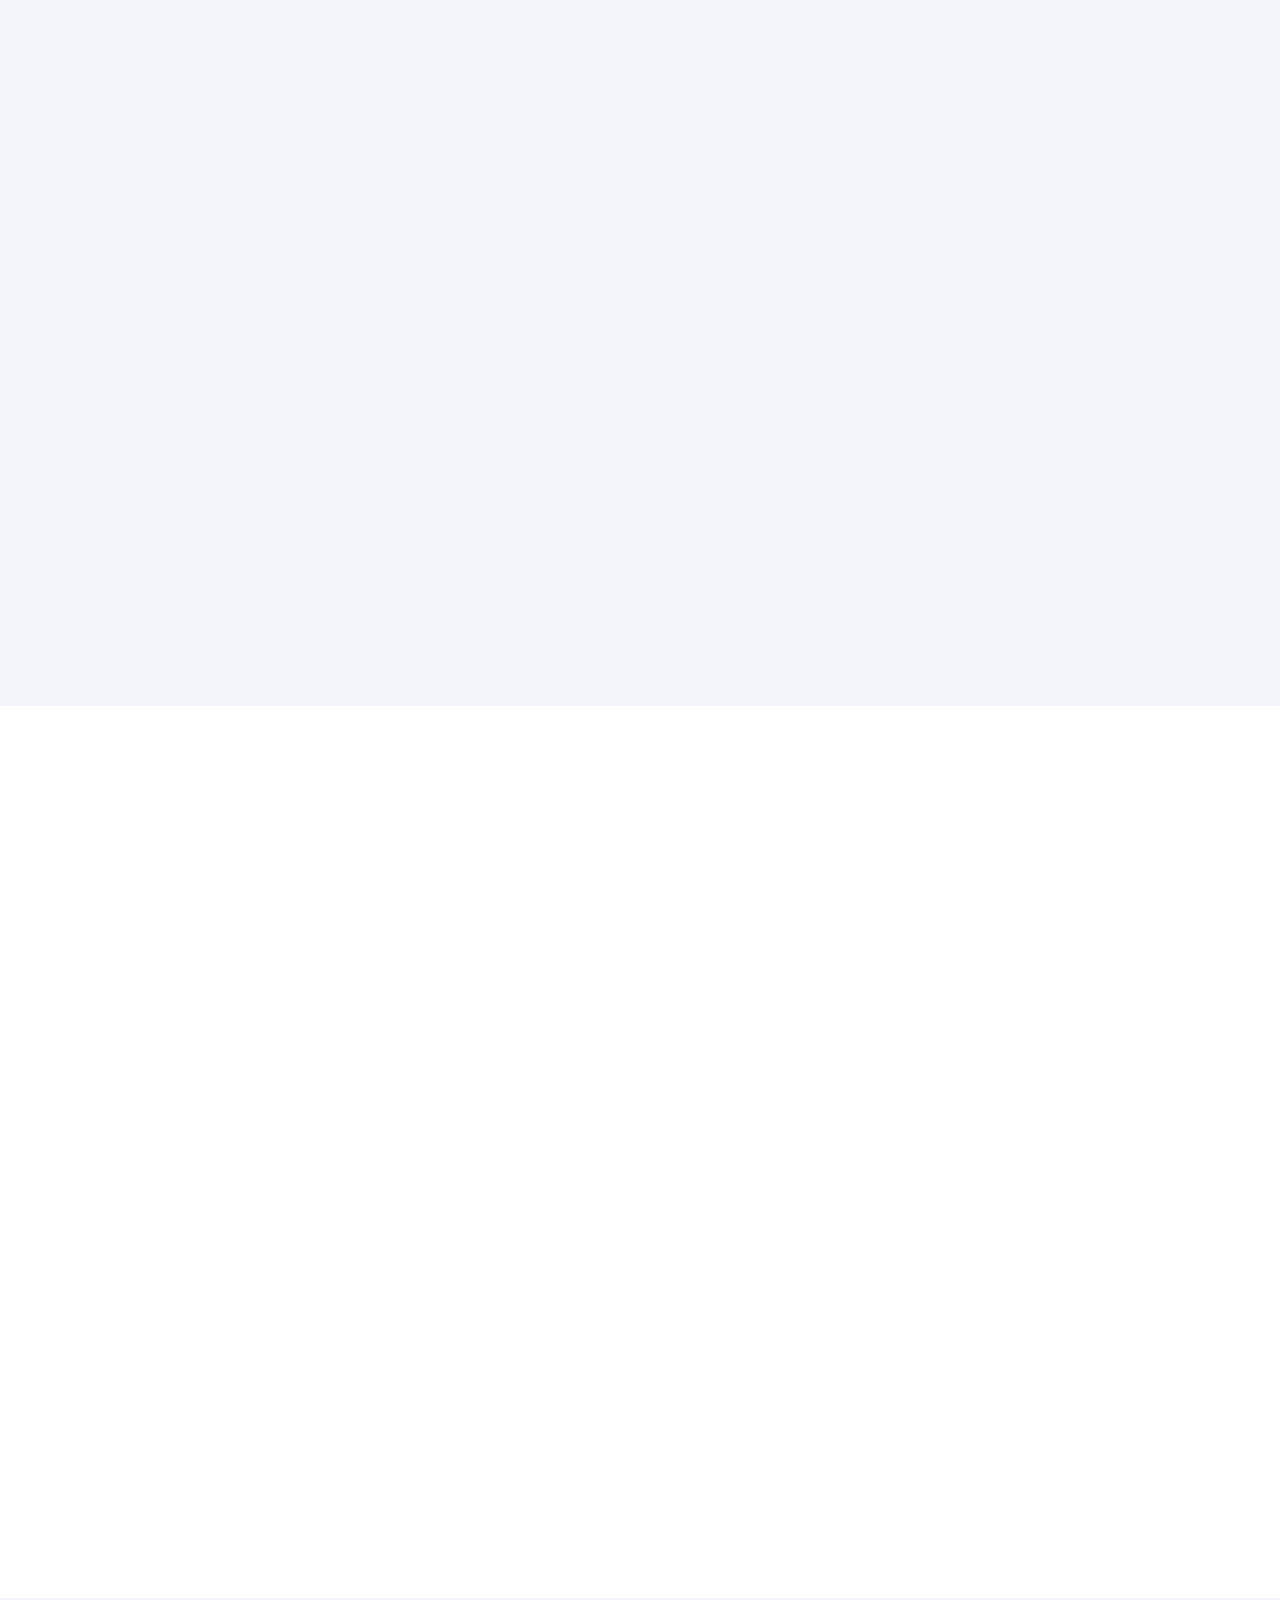
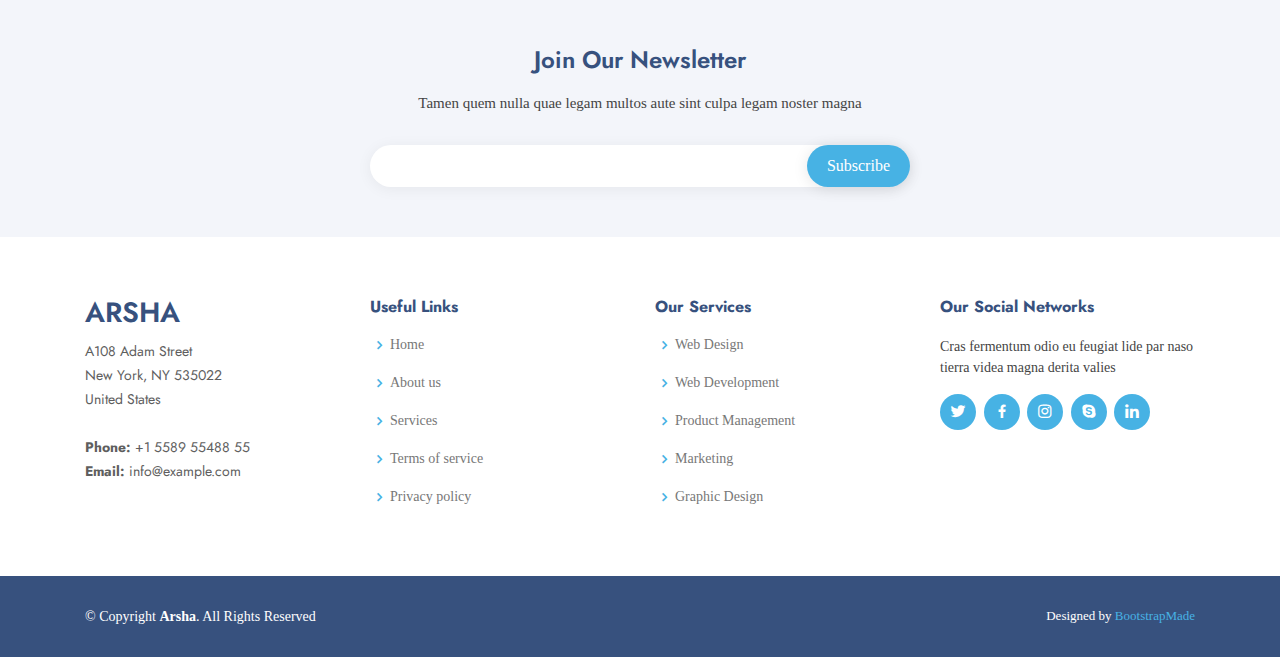
==== commit ca186eea: "Test" ====
--- a/index.html
+++ b/index.html
@@ -42,7 +42,7 @@
   <header id="header" class="fixed-top ">
     <div class="container d-flex align-items-center">
 
-      <h1 class="logo mr-auto"><a href="index.html">Arsha</a></h1>
+      <h1 class="logo mr-auto"><a href="index.html">&ltKIROS&gt</a></h1>
       <!-- Uncomment below if you prefer to use an image logo -->
       <!-- <a href="index.html" class="logo mr-auto"><img src="assets/img/logo.png" alt="" class="img-fluid"></a>-->
 
--- a/assets/css/style.css
+++ b/assets/css/style.css
@@ -6,10 +6,19 @@
 */
 
 /*--------------------------------------------------------------
+# Import Font
+---------------------------------------------------------------*/
+@font-face{
+  font-family:"Linotte";
+  src: url("Linotte/Linotte\ Regular.otf.otf");
+}
+
+/*--------------------------------------------------------------
 # General
 --------------------------------------------------------------*/
 body {
-  font-family: "Open Sans", sans-serif;
+  /*font-family: "Open Sans", sans-serif;*/
+  font-family: "Linotte";
   color: #444444;
 }
 
@@ -122,7 +131,7 @@
   line-height: 1;
   font-weight: 500;
   letter-spacing: 2px;
-  text-transform: uppercase;
+  text-transform: lowercase;
 }
 
 #header .logo a {
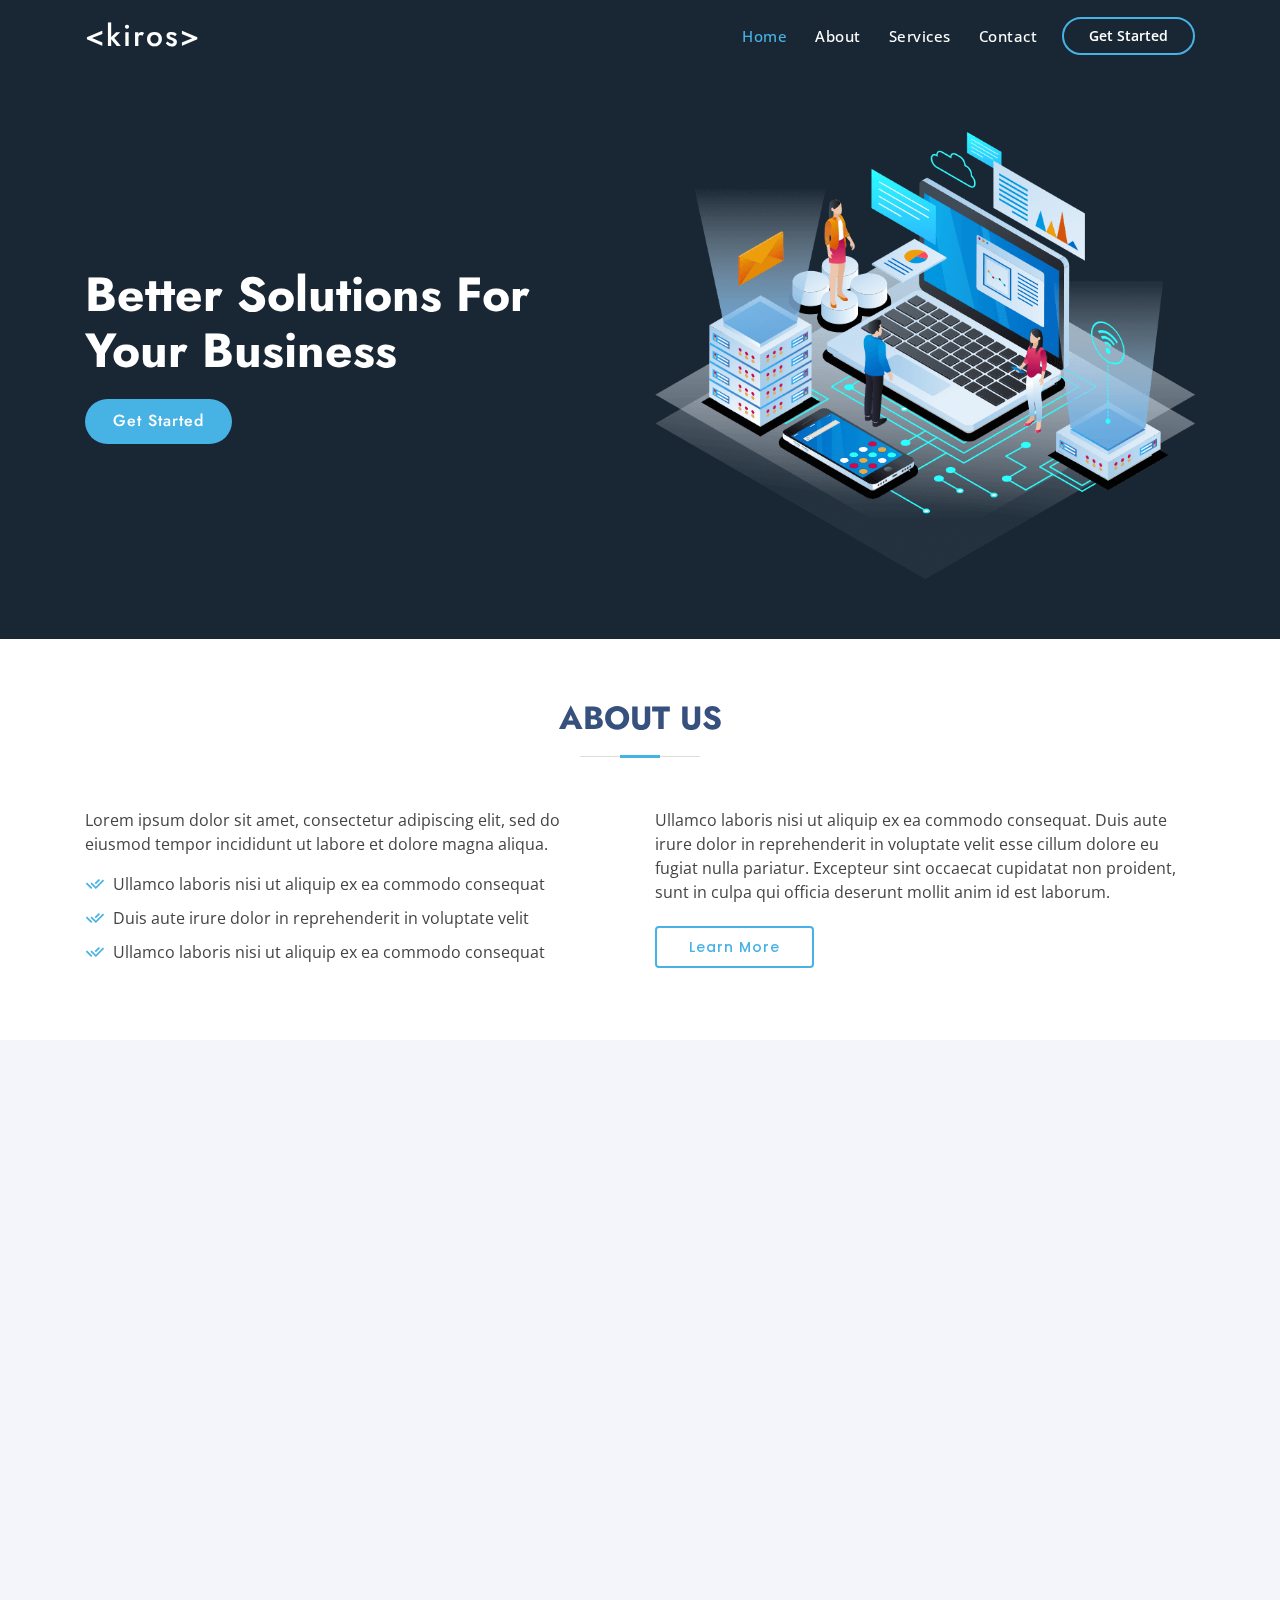
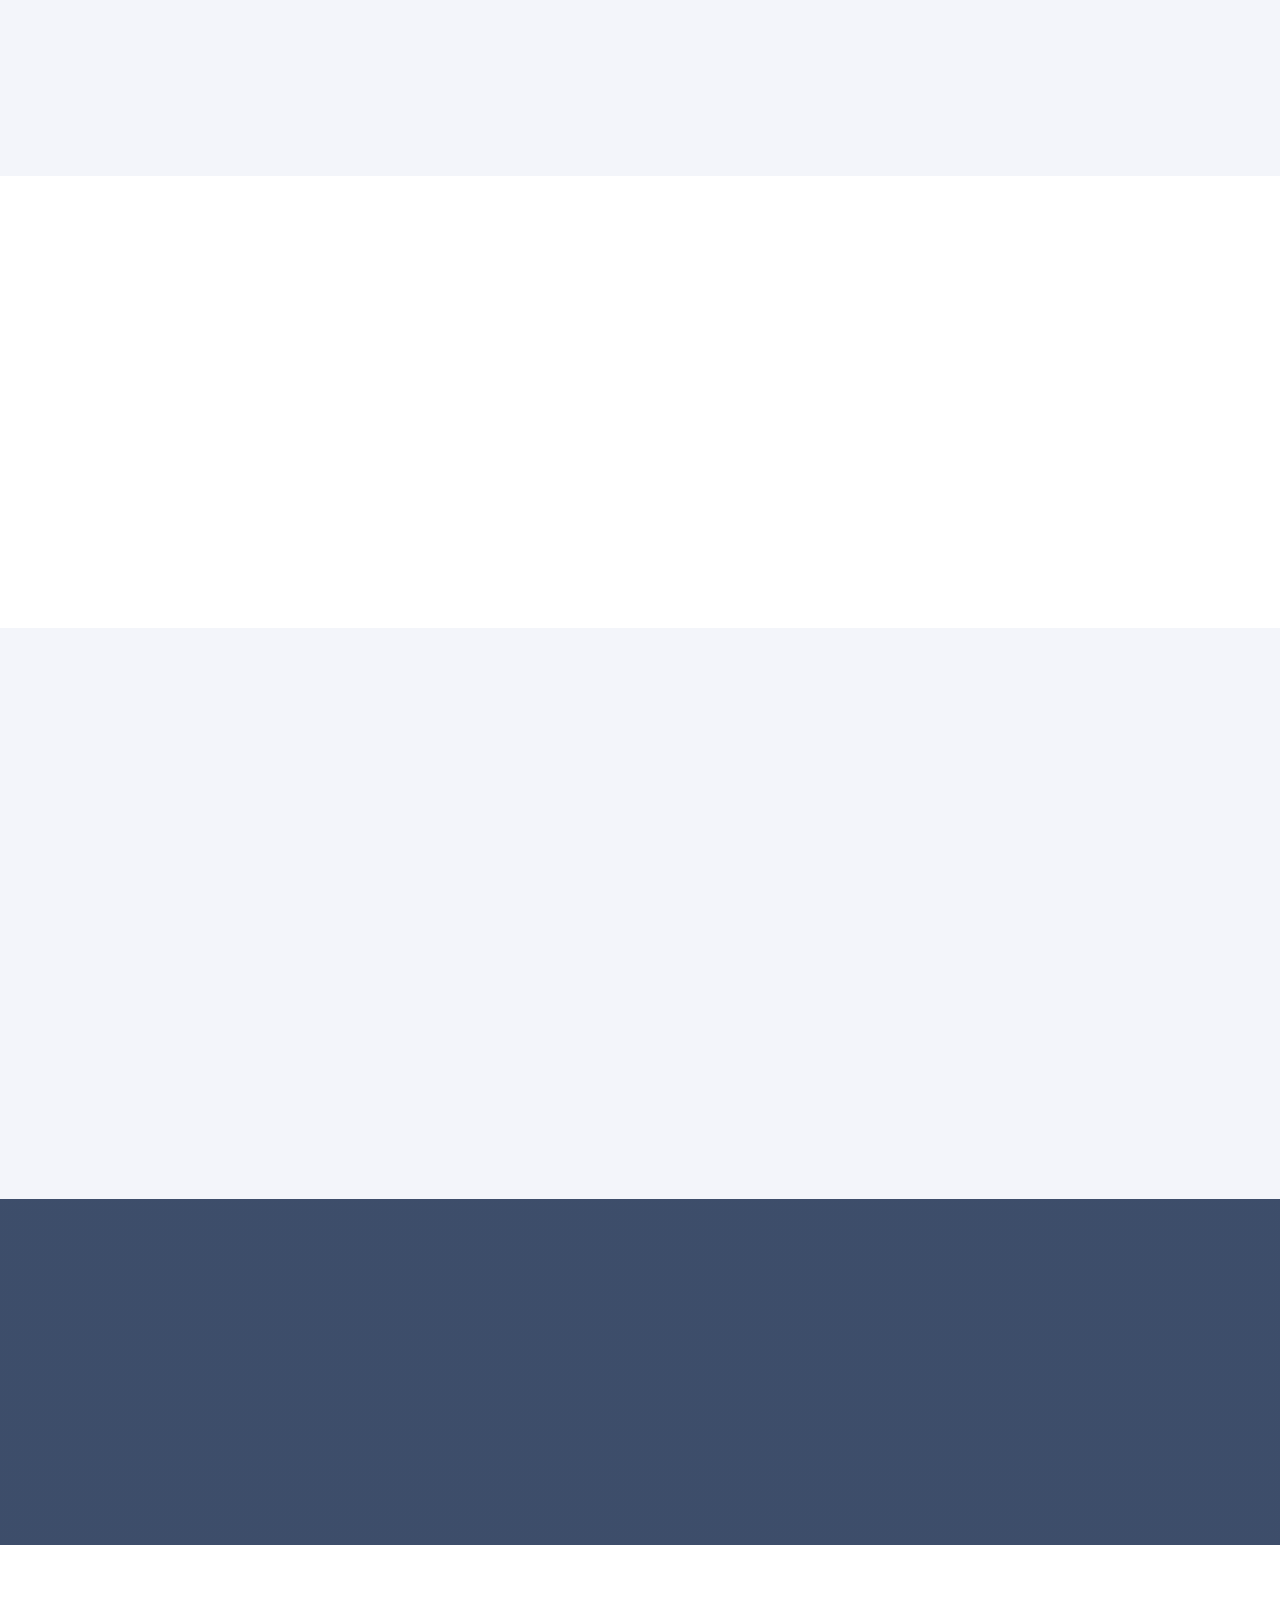
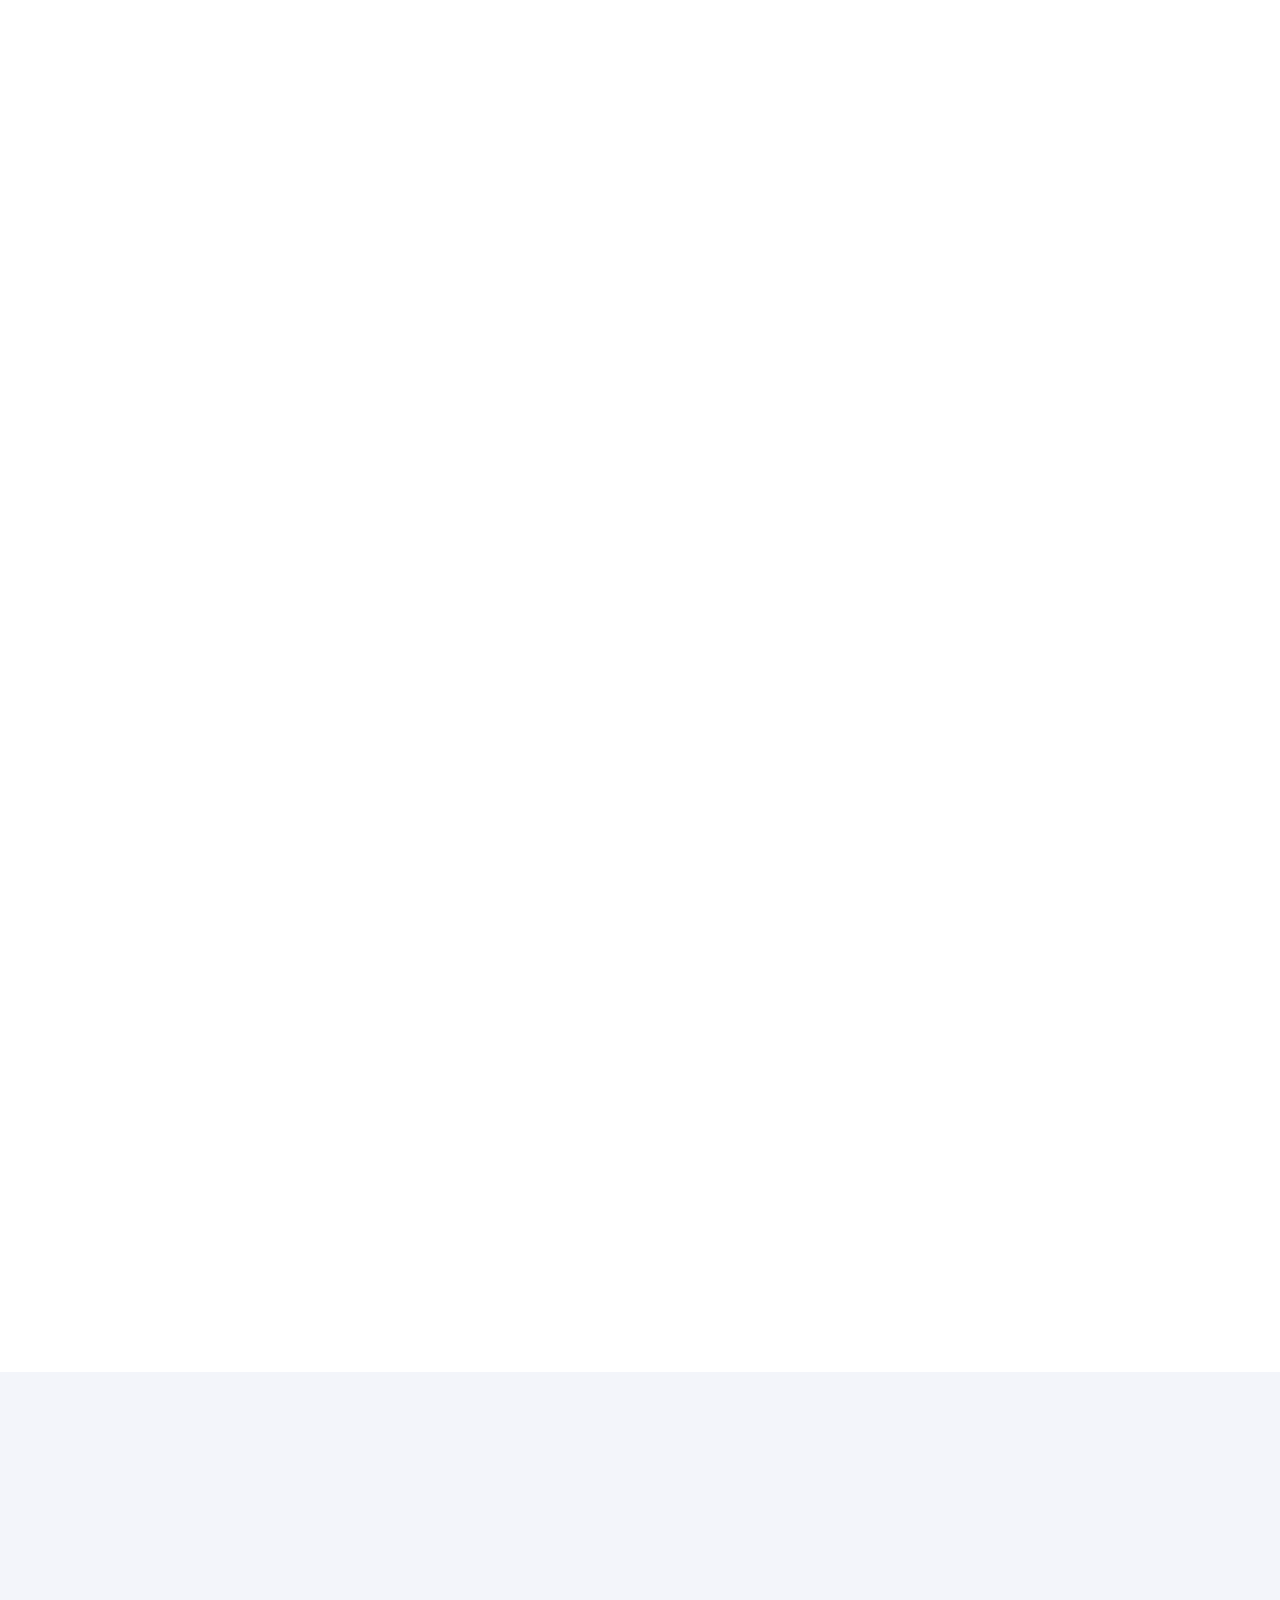
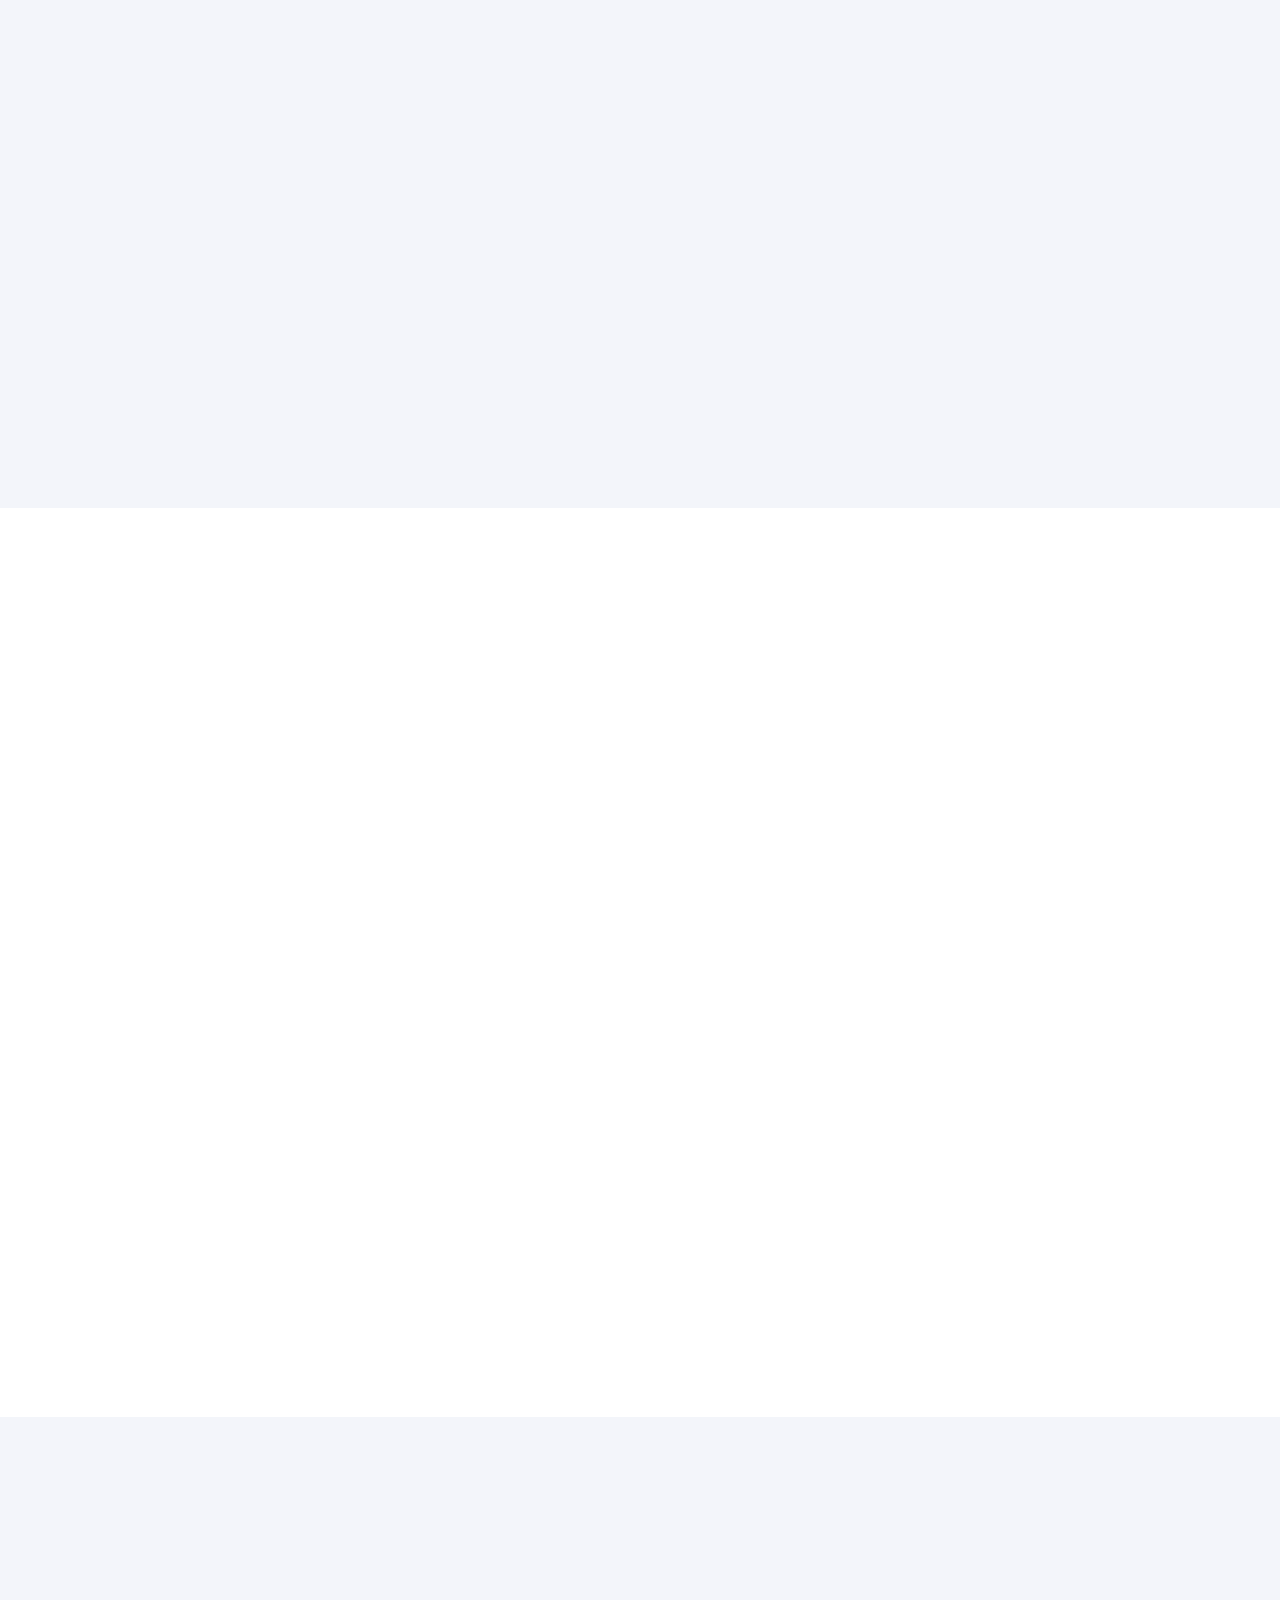
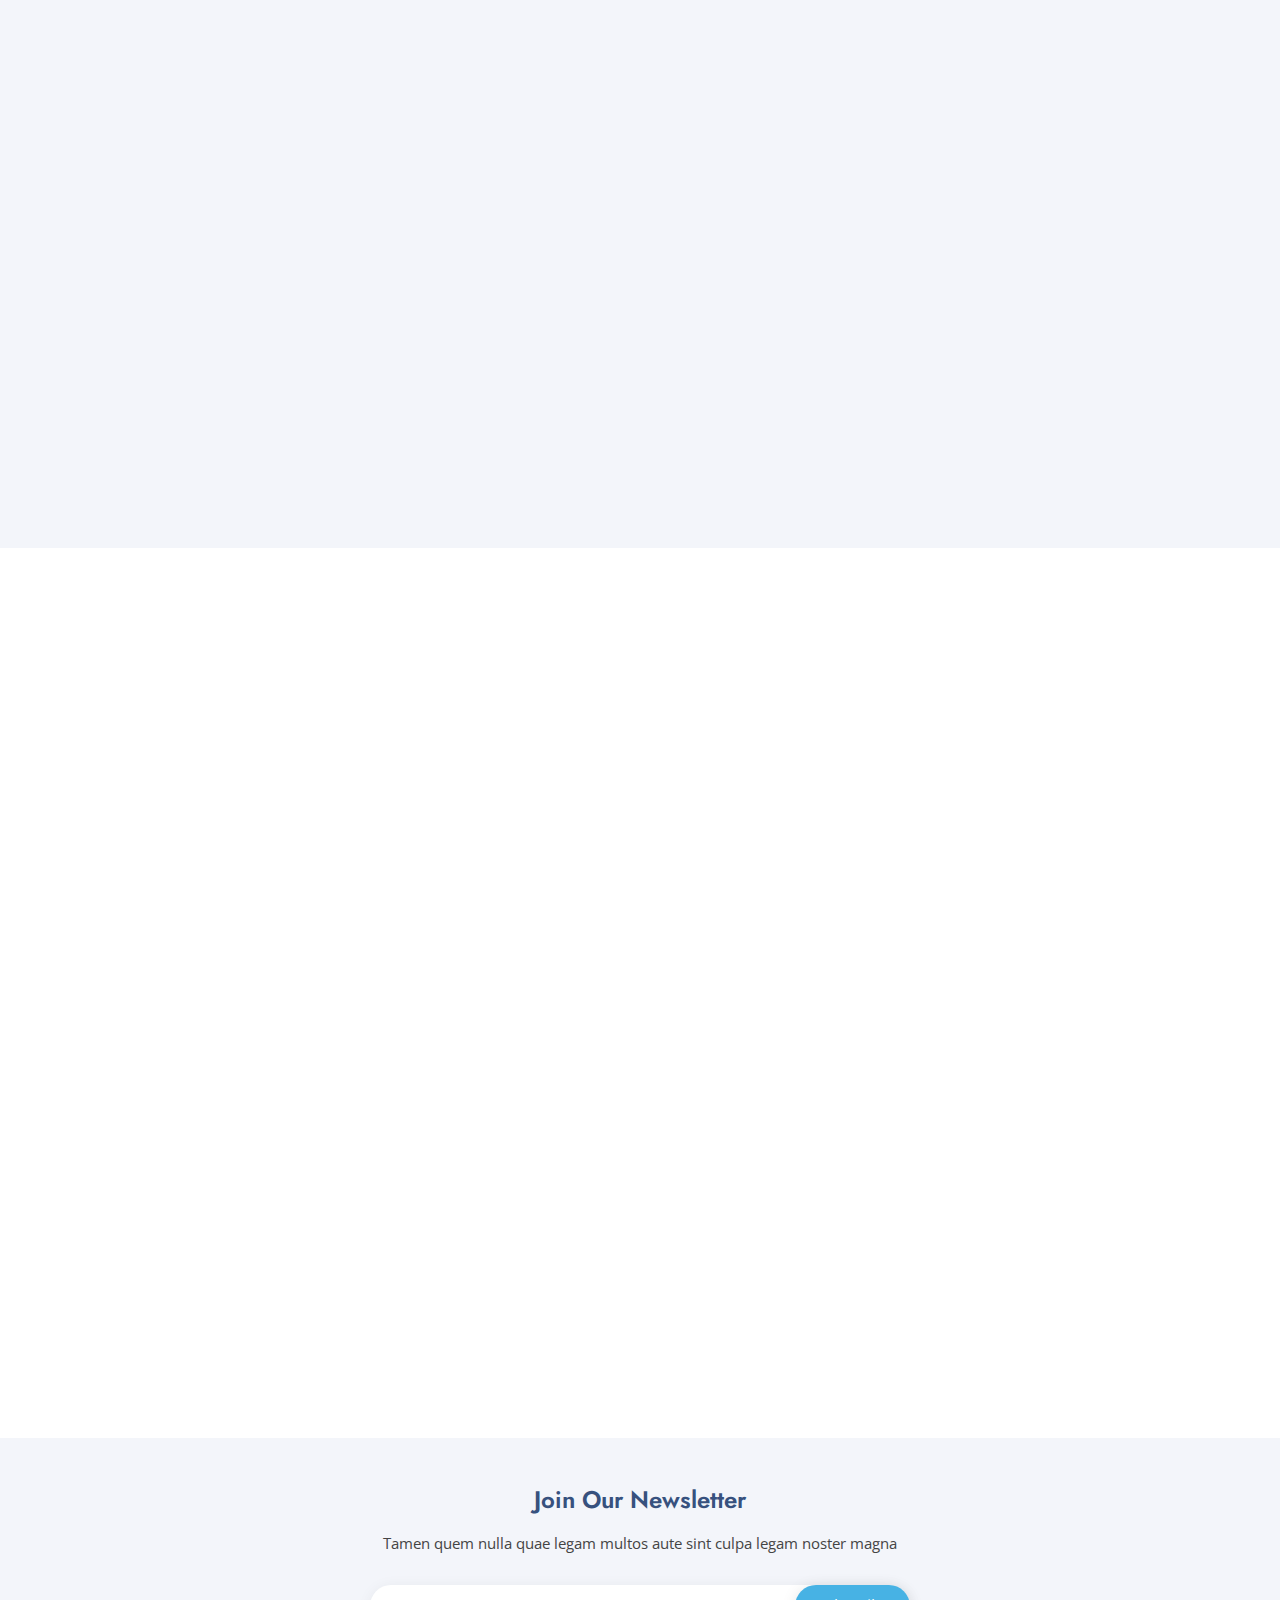
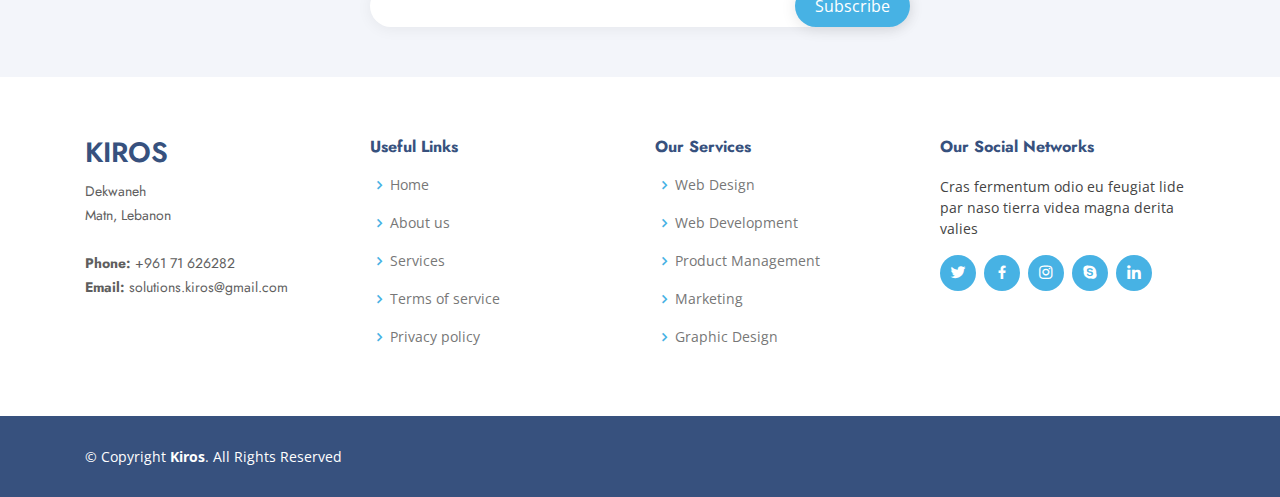
==== commit 44ee52aa: "Change" ====
--- a/index.html
+++ b/index.html
@@ -5,7 +5,7 @@
   <meta charset="utf-8">
   <meta content="width=device-width, initial-scale=1.0" name="viewport">
 
-  <title>Arsha Bootstrap Template - Index</title>
+  <title>kiros | Home</title>
   <meta content="" name="description">
   <meta content="" name="keywords">
 
@@ -49,28 +49,9 @@
       <nav class="nav-menu d-none d-lg-block">
         <ul>
           <li class="active"><a href="index.html">Home</a></li>
-          <li><a href="#about">About</a></li>
-          <li><a href="#services">Services</a></li>
-          <li><a href="#portfolio">Portfolio</a></li>
-          <li><a href="#team">Team</a></li>
-          <li class="drop-down"><a href="">Drop Down</a>
-            <ul>
-              <li><a href="#">Drop Down 1</a></li>
-              <li class="drop-down"><a href="#">Deep Drop Down</a>
-                <ul>
-                  <li><a href="#">Deep Drop Down 1</a></li>
-                  <li><a href="#">Deep Drop Down 2</a></li>
-                  <li><a href="#">Deep Drop Down 3</a></li>
-                  <li><a href="#">Deep Drop Down 4</a></li>
-                  <li><a href="#">Deep Drop Down 5</a></li>
-                </ul>
-              </li>
-              <li><a href="#">Drop Down 2</a></li>
-              <li><a href="#">Drop Down 3</a></li>
-              <li><a href="#">Drop Down 4</a></li>
-            </ul>
-          </li>
-          <li><a href="#contact">Contact</a></li>
+          <li><a href="about.html">About</a></li>
+          <li><a href="services.html">Services</a></li>
+          <li><a href="contact.html">Contact</a></li>
 
         </ul>
       </nav><!-- .nav-menu -->
@@ -87,10 +68,9 @@
       <div class="row">
         <div class="col-lg-6 d-flex flex-column justify-content-center pt-4 pt-lg-0 order-2 order-lg-1" data-aos="fade-up" data-aos-delay="200">
           <h1>Better Solutions For Your Business</h1>
-          <h2>We are team of talanted designers making websites with Bootstrap</h2>
+          <!--<h2>We are team of talented designers making websites with Bootstrap</h2>-->
           <div class="d-lg-flex">
-            <a href="#about" class="btn-get-started scrollto">Get Started</a>
-            <a href="https://www.youtube.com/watch?v=jDDaplaOz7Q" class="venobox btn-watch-video" data-vbtype="video" data-autoplay="true"> Watch Video <i class="icofont-play-alt-2"></i></a>
+            <a href="#about" class="btn-get-started scrollto">Get Started</a> 
           </div>
         </div>
         <div class="col-lg-6 order-1 order-lg-2 hero-img" data-aos="zoom-in" data-aos-delay="200">
@@ -104,7 +84,7 @@
   <main id="main">
 
     <!-- ======= Cliens Section ======= -->
-    <section id="cliens" class="cliens section-bg">
+    <!--<section id="cliens" class="cliens section-bg">
       <div class="container">
 
         <div class="row" data-aos="zoom-in">
@@ -136,7 +116,7 @@
         </div>
 
       </div>
-    </section><!-- End Cliens Section -->
+    </section>--><!-- End Cliens Section -->
 
     <!-- ======= About Us Section ======= -->
     <section id="about" class="about">
@@ -180,7 +160,7 @@
           <div class="col-lg-7 d-flex flex-column justify-content-center align-items-stretch  order-2 order-lg-1">
 
             <div class="content">
-              <h3>Eum ipsam laborum deleniti <strong>velit pariatur architecto aut nihil</strong></h3>
+              <h3>WHY US SECTION <strong>velit pariatur architecto aut nihil</strong></h3>
               <p>
                 Lorem ipsum dolor sit amet, consectetur adipiscing elit, sed do eiusmod tempor incididunt ut labore et dolore magna aliqua. Duis aute irure dolor in reprehenderit
               </p>
@@ -235,7 +215,7 @@
             <img src="assets/img/skills.png" class="img-fluid" alt="">
           </div>
           <div class="col-lg-6 pt-4 pt-lg-0 content" data-aos="fade-left" data-aos-delay="100">
-            <h3>Voluptatem dignissimos provident quasi corporis voluptates</h3>
+            <h3>SKILLS SECTION</h3>
             <p class="font-italic">
               Lorem ipsum dolor sit amet, consectetur adipiscing elit, sed do eiusmod tempor incididunt ut labore et dolore
               magna aliqua.
@@ -292,7 +272,7 @@
           <div class="col-xl-3 col-md-6 d-flex align-items-stretch" data-aos="zoom-in" data-aos-delay="100">
             <div class="icon-box">
               <div class="icon"><i class="bx bxl-dribbble"></i></div>
-              <h4><a href="">Lorem Ipsum</a></h4>
+              <h4><a href="#services">Web Development</a></h4>
               <p>Voluptatum deleniti atque corrupti quos dolores et quas molestias excepturi</p>
             </div>
           </div>
@@ -300,7 +280,7 @@
           <div class="col-xl-3 col-md-6 d-flex align-items-stretch mt-4 mt-md-0" data-aos="zoom-in" data-aos-delay="200">
             <div class="icon-box">
               <div class="icon"><i class="bx bx-file"></i></div>
-              <h4><a href="">Sed ut perspici</a></h4>
+              <h4><a href="#services">Mobile Development</a></h4>
               <p>Duis aute irure dolor in reprehenderit in voluptate velit esse cillum dolore</p>
             </div>
           </div>
@@ -308,7 +288,7 @@
           <div class="col-xl-3 col-md-6 d-flex align-items-stretch mt-4 mt-xl-0" data-aos="zoom-in" data-aos-delay="300">
             <div class="icon-box">
               <div class="icon"><i class="bx bx-tachometer"></i></div>
-              <h4><a href="">Magni Dolores</a></h4>
+              <h4><a href="#services">Networking</a></h4>
               <p>Excepteur sint occaecat cupidatat non proident, sunt in culpa qui officia</p>
             </div>
           </div>
@@ -316,7 +296,7 @@
           <div class="col-xl-3 col-md-6 d-flex align-items-stretch mt-4 mt-xl-0" data-aos="zoom-in" data-aos-delay="400">
             <div class="icon-box">
               <div class="icon"><i class="bx bx-layer"></i></div>
-              <h4><a href="">Nemo Enim</a></h4>
+              <h4><a href="#services">Nemo Enim</a></h4>
               <p>At vero eos et accusamus et iusto odio dignissimos ducimus qui blanditiis</p>
             </div>
           </div>
@@ -761,13 +741,12 @@
         <div class="row">
 
           <div class="col-lg-3 col-md-6 footer-contact">
-            <h3>Arsha</h3>
+            <h3>KIROS</h3>
             <p>
-              A108 Adam Street <br>
-              New York, NY 535022<br>
-              United States <br><br>
-              <strong>Phone:</strong> +1 5589 55488 55<br>
-              <strong>Email:</strong> info@example.com<br>
+              Dekwaneh<br>
+              Matn, Lebanon<br><br>
+              <strong>Phone:</strong> +961 71 626282<br>
+              <strong>Email:</strong> solutions.kiros@gmail.com<br>
             </p>
           </div>
 
@@ -811,14 +790,7 @@
 
     <div class="container footer-bottom clearfix">
       <div class="copyright">
-        &copy; Copyright <strong><span>Arsha</span></strong>. All Rights Reserved
-      </div>
-      <div class="credits">
-        <!-- All the links in the footer should remain intact. -->
-        <!-- You can delete the links only if you purchased the pro version. -->
-        <!-- Licensing information: https://bootstrapmade.com/license/ -->
-        <!-- Purchase the pro version with working PHP/AJAX contact form: https://bootstrapmade.com/arsha-free-bootstrap-html-template-corporate/ -->
-        Designed by <a href="https://bootstrapmade.com/">BootstrapMade</a>
+        &copy; Copyright <strong><span>Kiros</span></strong>. All Rights Reserved
       </div>
     </div>
   </footer><!-- End Footer -->
--- a/assets/css/style.css
+++ b/assets/css/style.css
@@ -17,8 +17,8 @@
 # General
 --------------------------------------------------------------*/
 body {
-  /*font-family: "Open Sans", sans-serif;*/
-  font-family: "Linotte";
+  font-family: "Open Sans", sans-serif;
+  /*font-family: "Linotte";*/
   color: #444444;
 }
 
@@ -46,7 +46,7 @@
   bottom: 0;
   z-index: 9999;
   overflow: hidden;
-  background: #37517e;
+  background: #192735;
 }
 
 #preloader:before {
@@ -393,8 +393,9 @@
 --------------------------------------------------------------*/
 #hero {
   width: 100%;
-  height: 80vh;
-  background: #37517e;
+  height: 100%;
+  /*background: #37517e;*/
+  background: #192735;
 }
 
 #hero .container {
@@ -1824,7 +1825,7 @@
 }
 
 #footer .copyright {
-  float: left;
+  float: none;
 }
 
 #footer .credits {
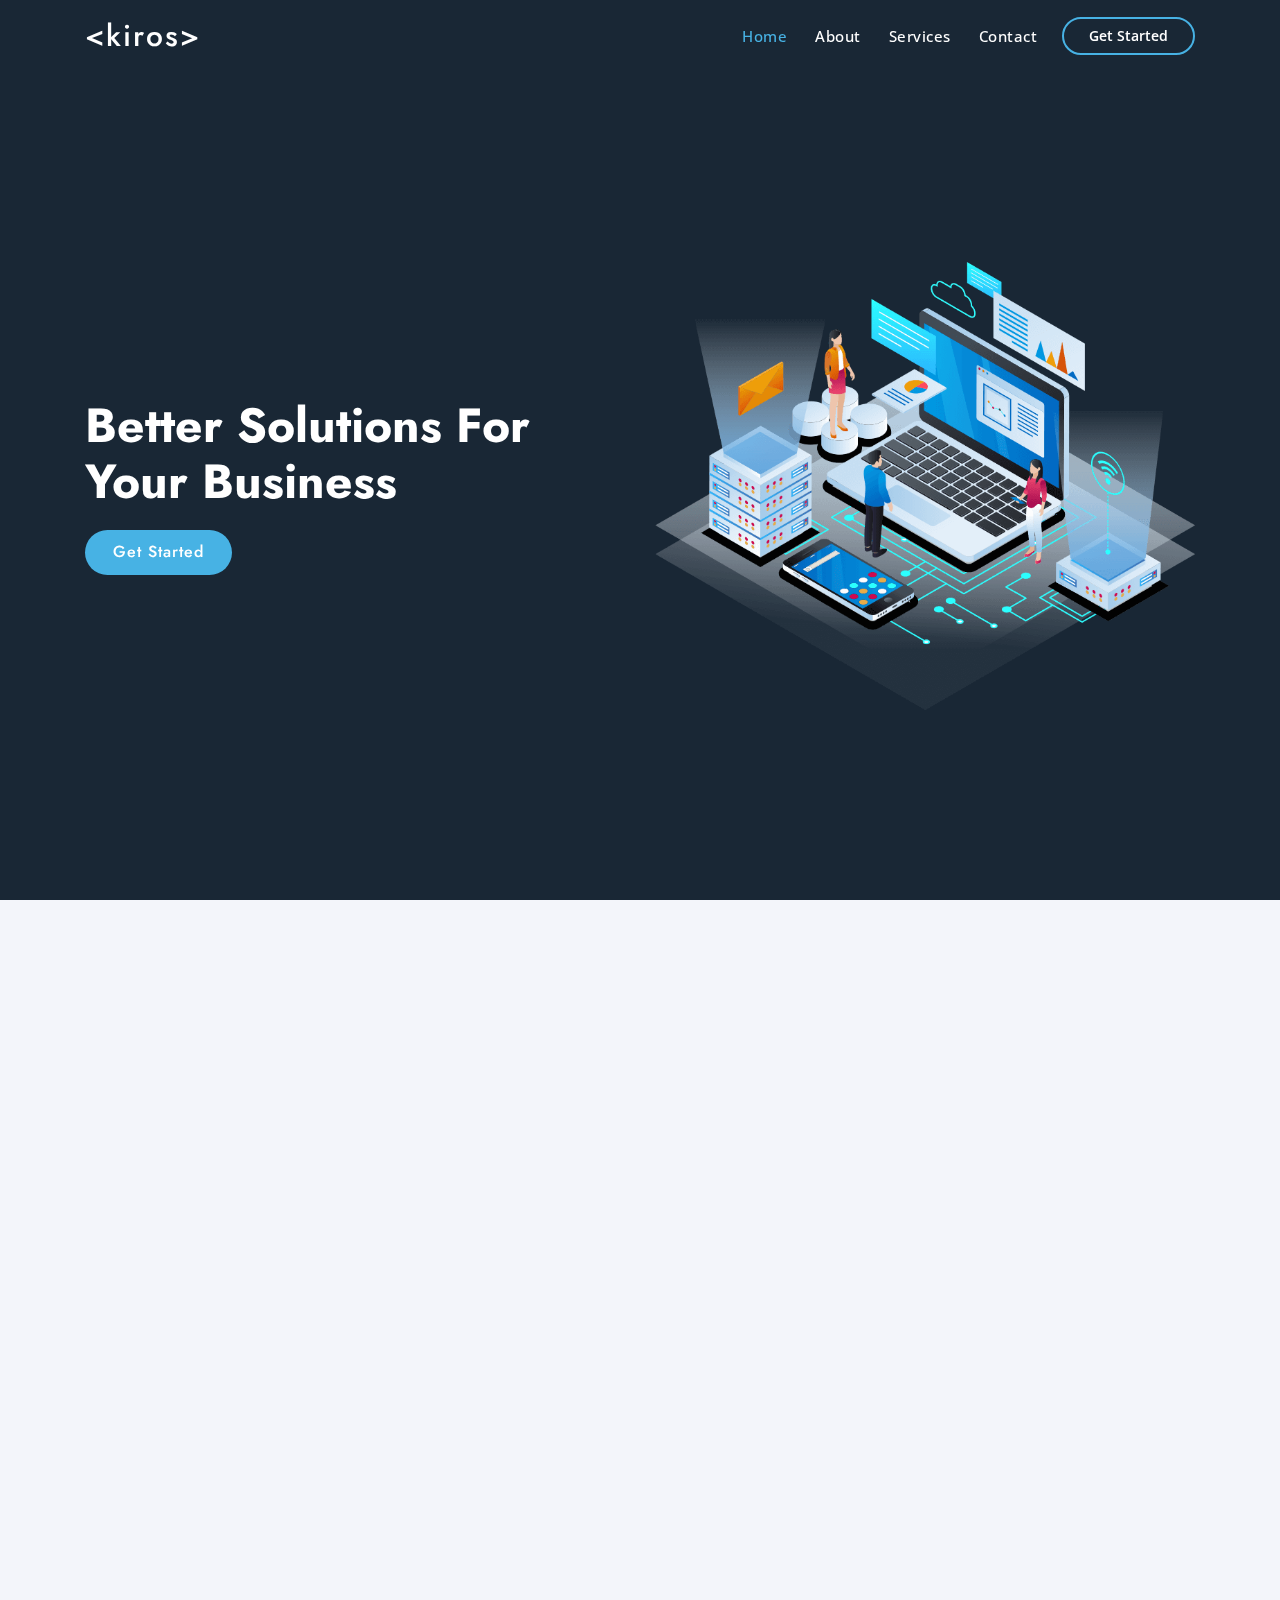
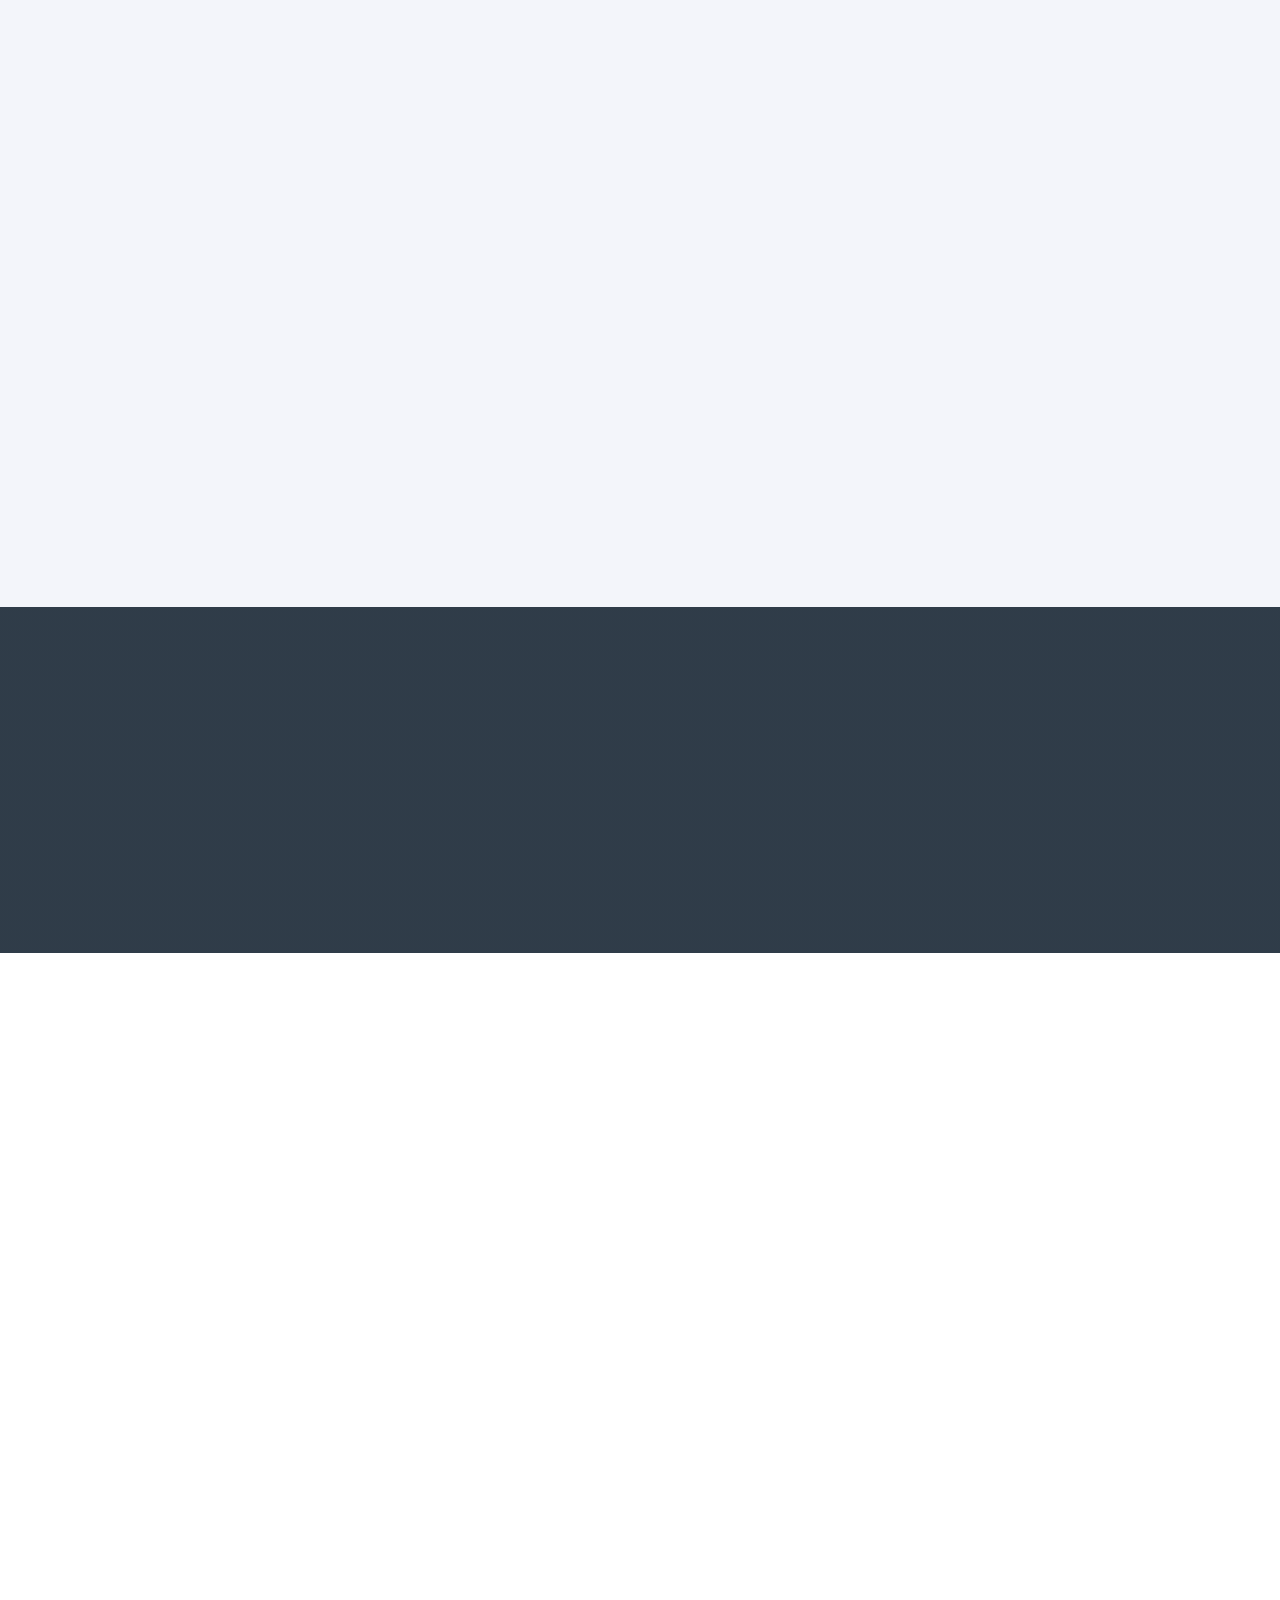
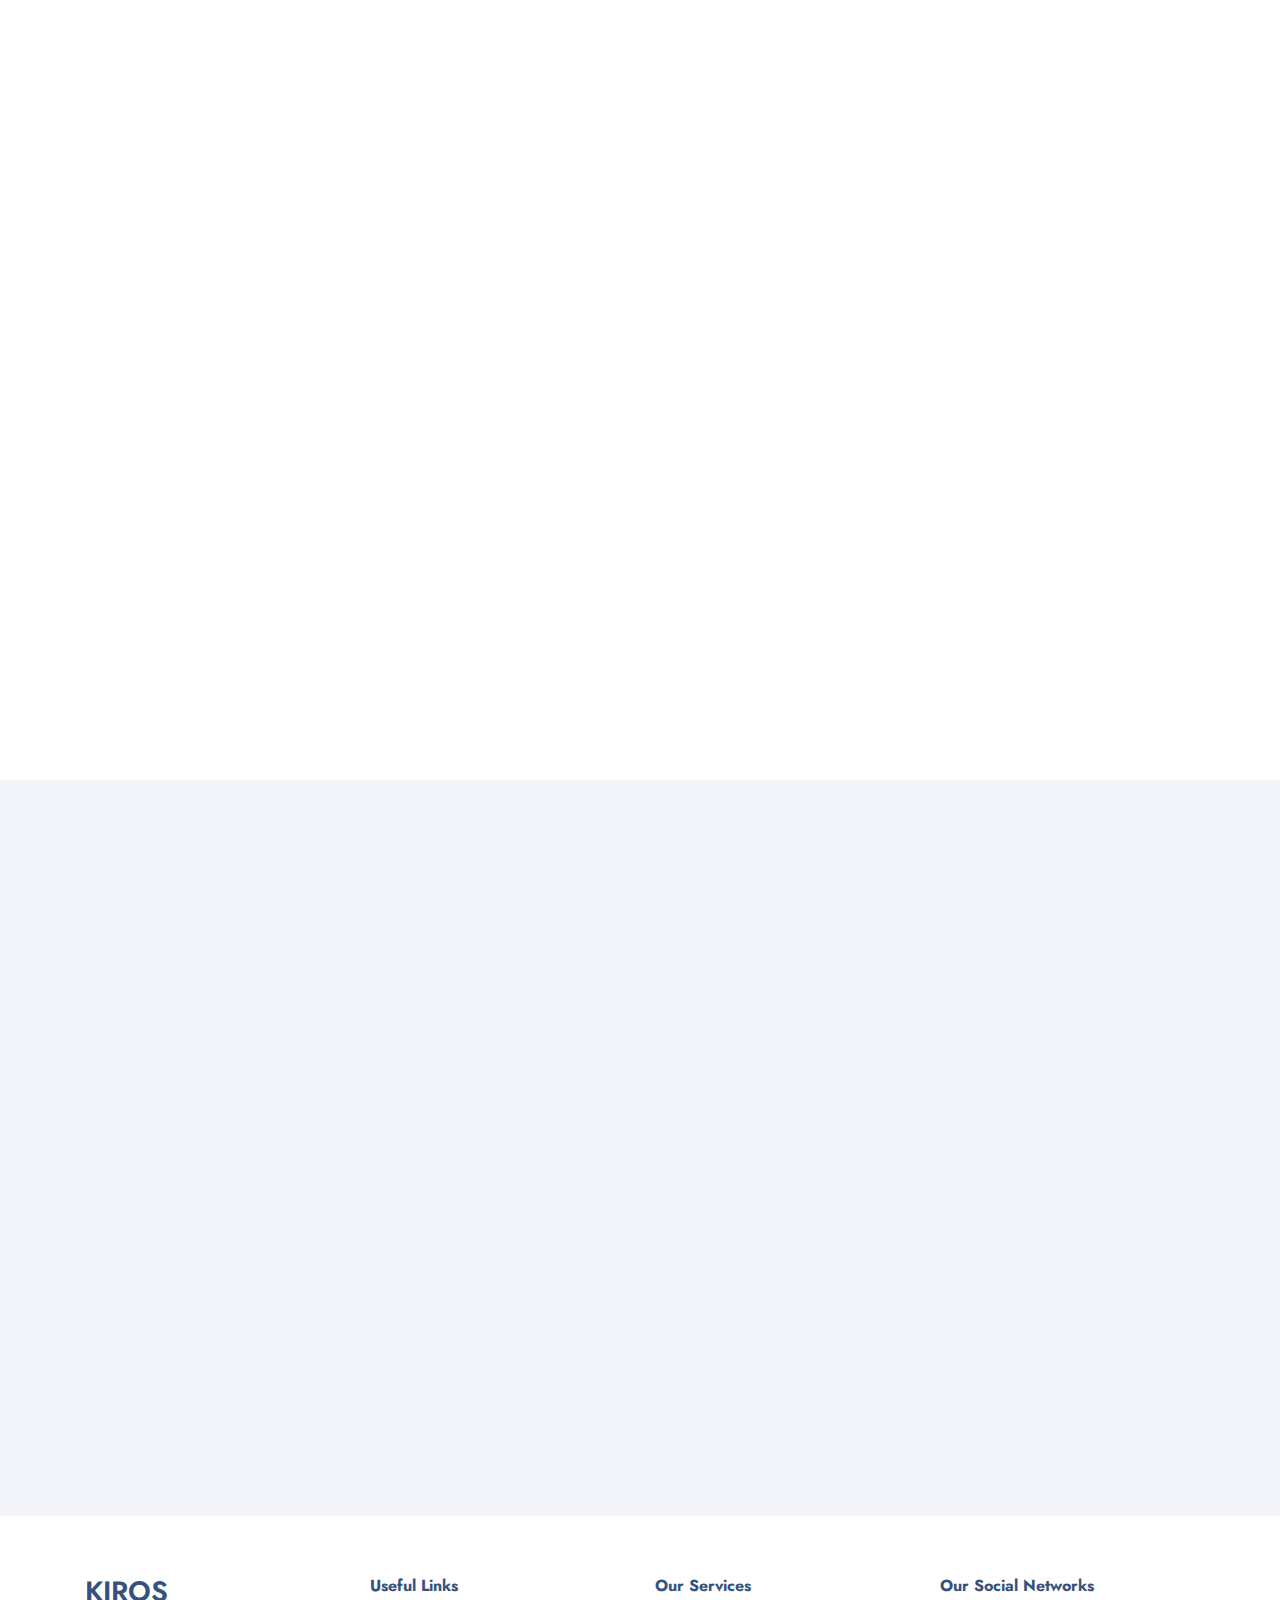
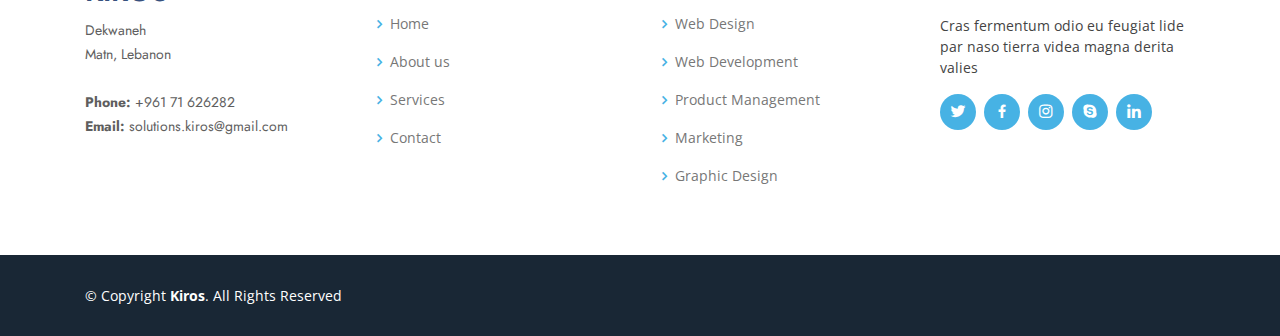
==== commit aabe1a77: "Last Adjustments" ====
--- a/index.html
+++ b/index.html
@@ -56,7 +56,7 @@
         </ul>
       </nav><!-- .nav-menu -->
 
-      <a href="#about" class="get-started-btn scrollto">Get Started</a>
+      <a href="#services" class="get-started-btn scrollto">Get Started</a>
 
     </div>
   </header><!-- End Header -->
@@ -70,7 +70,7 @@
           <h1>Better Solutions For Your Business</h1>
           <!--<h2>We are team of talented designers making websites with Bootstrap</h2>-->
           <div class="d-lg-flex">
-            <a href="#about" class="btn-get-started scrollto">Get Started</a> 
+            <a href="#services" class="btn-get-started scrollto">Get Started</a> 
           </div>
         </div>
         <div class="col-lg-6 order-1 order-lg-2 hero-img" data-aos="zoom-in" data-aos-delay="200">
@@ -83,73 +83,52 @@
 
   <main id="main">
 
-    <!-- ======= Cliens Section ======= -->
-    <!--<section id="cliens" class="cliens section-bg">
-      <div class="container">
-
-        <div class="row" data-aos="zoom-in">
-
-          <div class="col-lg-2 col-md-4 col-6 d-flex align-items-center justify-content-center">
-            <img src="assets/img/clients/client-1.png" class="img-fluid" alt="">
-          </div>
-
-          <div class="col-lg-2 col-md-4 col-6 d-flex align-items-center justify-content-center">
-            <img src="assets/img/clients/client-2.png" class="img-fluid" alt="">
-          </div>
-
-          <div class="col-lg-2 col-md-4 col-6 d-flex align-items-center justify-content-center">
-            <img src="assets/img/clients/client-3.png" class="img-fluid" alt="">
-          </div>
-
-          <div class="col-lg-2 col-md-4 col-6 d-flex align-items-center justify-content-center">
-            <img src="assets/img/clients/client-4.png" class="img-fluid" alt="">
-          </div>
-
-          <div class="col-lg-2 col-md-4 col-6 d-flex align-items-center justify-content-center">
-            <img src="assets/img/clients/client-5.png" class="img-fluid" alt="">
-          </div>
-
-          <div class="col-lg-2 col-md-4 col-6 d-flex align-items-center justify-content-center">
-            <img src="assets/img/clients/client-6.png" class="img-fluid" alt="">
-          </div>
-
-        </div>
-
-      </div>
-    </section>--><!-- End Cliens Section -->
-
-    <!-- ======= About Us Section ======= -->
-    <section id="about" class="about">
-      <div class="container" data-aos="fade-up">
-
-        <div class="section-title">
-          <h2>About Us</h2>
-        </div>
-
-        <div class="row content">
-          <div class="col-lg-6">
-            <p>
-              Lorem ipsum dolor sit amet, consectetur adipiscing elit, sed do eiusmod tempor incididunt ut labore et dolore
-              magna aliqua.
-            </p>
-            <ul>
-              <li><i class="ri-check-double-line"></i> Ullamco laboris nisi ut aliquip ex ea commodo consequat</li>
-              <li><i class="ri-check-double-line"></i> Duis aute irure dolor in reprehenderit in voluptate velit</li>
-              <li><i class="ri-check-double-line"></i> Ullamco laboris nisi ut aliquip ex ea commodo consequat</li>
-            </ul>
-          </div>
-          <div class="col-lg-6 pt-4 pt-lg-0">
-            <p>
-              Ullamco laboris nisi ut aliquip ex ea commodo consequat. Duis aute irure dolor in reprehenderit in voluptate
-              velit esse cillum dolore eu fugiat nulla pariatur. Excepteur sint occaecat cupidatat non proident, sunt in
-              culpa qui officia deserunt mollit anim id est laborum.
-            </p>
-            <a href="#" class="btn-learn-more">Learn More</a>
-          </div>
-        </div>
-
-      </div>
-    </section><!-- End About Us Section -->
+ <!-- ======= Services Section ======= -->
+ <section id="services" class="services section-bg">
+  <div class="container" data-aos="fade-up">
+
+    <div class="section-title">
+      <h2>Services</h2>
+      <p>Magnam dolores commodi suscipit. Necessitatibus eius consequatur ex aliquid fuga eum quidem. Sit sint consectetur velit. Quisquam quos quisquam cupiditate. Et nemo qui impedit suscipit alias ea. Quia fugiat sit in iste officiis commodi quidem hic quas.</p>
+    </div>
+
+    <div class="row">
+      <div class="col-xl-3 col-md-6 d-flex align-items-stretch" data-aos="zoom-in" data-aos-delay="100">
+        <div class="icon-box">
+          <div class="icon"><i class="bx bxl-dribbble"></i></div>
+          <h4><a href="#services">Web Development</a></h4>
+          <p>Voluptatum deleniti atque corrupti quos dolores et quas molestias excepturi</p>
+        </div>
+      </div>
+
+      <div class="col-xl-3 col-md-6 d-flex align-items-stretch mt-4 mt-md-0" data-aos="zoom-in" data-aos-delay="200">
+        <div class="icon-box">
+          <div class="icon"><i class="bx bx-file"></i></div>
+          <h4><a href="#services">Mobile Development</a></h4>
+          <p>Duis aute irure dolor in reprehenderit in voluptate velit esse cillum dolore</p>
+        </div>
+      </div>
+
+      <div class="col-xl-3 col-md-6 d-flex align-items-stretch mt-4 mt-xl-0" data-aos="zoom-in" data-aos-delay="300">
+        <div class="icon-box">
+          <div class="icon"><i class="bx bx-tachometer"></i></div>
+          <h4><a href="#services">Networking</a></h4>
+          <p>Excepteur sint occaecat cupidatat non proident, sunt in culpa qui officia</p>
+        </div>
+      </div>
+
+      <div class="col-xl-3 col-md-6 d-flex align-items-stretch mt-4 mt-xl-0" data-aos="zoom-in" data-aos-delay="400">
+        <div class="icon-box">
+          <div class="icon"><i class="bx bx-layer"></i></div>
+          <h4><a href="#services">Nemo Enim</a></h4>
+          <p>At vero eos et accusamus et iusto odio dignissimos ducimus qui blanditiis</p>
+        </div>
+      </div>
+
+    </div>
+
+  </div>
+</section><!-- End Services Section -->
 
     <!-- ======= Why Us Section ======= -->
     <section id="why-us" class="why-us section-bg">
@@ -205,106 +184,6 @@
 
       </div>
     </section><!-- End Why Us Section -->
-
-    <!-- ======= Skills Section ======= -->
-    <section id="skills" class="skills">
-      <div class="container" data-aos="fade-up">
-
-        <div class="row">
-          <div class="col-lg-6 d-flex align-items-center" data-aos="fade-right" data-aos-delay="100">
-            <img src="assets/img/skills.png" class="img-fluid" alt="">
-          </div>
-          <div class="col-lg-6 pt-4 pt-lg-0 content" data-aos="fade-left" data-aos-delay="100">
-            <h3>SKILLS SECTION</h3>
-            <p class="font-italic">
-              Lorem ipsum dolor sit amet, consectetur adipiscing elit, sed do eiusmod tempor incididunt ut labore et dolore
-              magna aliqua.
-            </p>
-
-            <div class="skills-content">
-
-              <div class="progress">
-                <span class="skill">HTML <i class="val">100%</i></span>
-                <div class="progress-bar-wrap">
-                  <div class="progress-bar" role="progressbar" aria-valuenow="100" aria-valuemin="0" aria-valuemax="100"></div>
-                </div>
-              </div>
-
-              <div class="progress">
-                <span class="skill">CSS <i class="val">90%</i></span>
-                <div class="progress-bar-wrap">
-                  <div class="progress-bar" role="progressbar" aria-valuenow="90" aria-valuemin="0" aria-valuemax="100"></div>
-                </div>
-              </div>
-
-              <div class="progress">
-                <span class="skill">JavaScript <i class="val">75%</i></span>
-                <div class="progress-bar-wrap">
-                  <div class="progress-bar" role="progressbar" aria-valuenow="75" aria-valuemin="0" aria-valuemax="100"></div>
-                </div>
-              </div>
-
-              <div class="progress">
-                <span class="skill">Photoshop <i class="val">55%</i></span>
-                <div class="progress-bar-wrap">
-                  <div class="progress-bar" role="progressbar" aria-valuenow="55" aria-valuemin="0" aria-valuemax="100"></div>
-                </div>
-              </div>
-
-            </div>
-
-          </div>
-        </div>
-
-      </div>
-    </section><!-- End Skills Section -->
-
-    <!-- ======= Services Section ======= -->
-    <section id="services" class="services section-bg">
-      <div class="container" data-aos="fade-up">
-
-        <div class="section-title">
-          <h2>Services</h2>
-          <p>Magnam dolores commodi suscipit. Necessitatibus eius consequatur ex aliquid fuga eum quidem. Sit sint consectetur velit. Quisquam quos quisquam cupiditate. Et nemo qui impedit suscipit alias ea. Quia fugiat sit in iste officiis commodi quidem hic quas.</p>
-        </div>
-
-        <div class="row">
-          <div class="col-xl-3 col-md-6 d-flex align-items-stretch" data-aos="zoom-in" data-aos-delay="100">
-            <div class="icon-box">
-              <div class="icon"><i class="bx bxl-dribbble"></i></div>
-              <h4><a href="#services">Web Development</a></h4>
-              <p>Voluptatum deleniti atque corrupti quos dolores et quas molestias excepturi</p>
-            </div>
-          </div>
-
-          <div class="col-xl-3 col-md-6 d-flex align-items-stretch mt-4 mt-md-0" data-aos="zoom-in" data-aos-delay="200">
-            <div class="icon-box">
-              <div class="icon"><i class="bx bx-file"></i></div>
-              <h4><a href="#services">Mobile Development</a></h4>
-              <p>Duis aute irure dolor in reprehenderit in voluptate velit esse cillum dolore</p>
-            </div>
-          </div>
-
-          <div class="col-xl-3 col-md-6 d-flex align-items-stretch mt-4 mt-xl-0" data-aos="zoom-in" data-aos-delay="300">
-            <div class="icon-box">
-              <div class="icon"><i class="bx bx-tachometer"></i></div>
-              <h4><a href="#services">Networking</a></h4>
-              <p>Excepteur sint occaecat cupidatat non proident, sunt in culpa qui officia</p>
-            </div>
-          </div>
-
-          <div class="col-xl-3 col-md-6 d-flex align-items-stretch mt-4 mt-xl-0" data-aos="zoom-in" data-aos-delay="400">
-            <div class="icon-box">
-              <div class="icon"><i class="bx bx-layer"></i></div>
-              <h4><a href="#services">Nemo Enim</a></h4>
-              <p>At vero eos et accusamus et iusto odio dignissimos ducimus qui blanditiis</p>
-            </div>
-          </div>
-
-        </div>
-
-      </div>
-    </section><!-- End Services Section -->
 
     <!-- ======= Cta Section ======= -->
     <section id="cta" class="cta">
@@ -520,221 +399,10 @@
       </div>
     </section><!-- End Team Section -->
 
-    <!-- ======= Pricing Section ======= -->
-    <section id="pricing" class="pricing">
-      <div class="container" data-aos="fade-up">
-
-        <div class="section-title">
-          <h2>Pricing</h2>
-          <p>Magnam dolores commodi suscipit. Necessitatibus eius consequatur ex aliquid fuga eum quidem. Sit sint consectetur velit. Quisquam quos quisquam cupiditate. Et nemo qui impedit suscipit alias ea. Quia fugiat sit in iste officiis commodi quidem hic quas.</p>
-        </div>
-
-        <div class="row">
-
-          <div class="col-lg-4" data-aos="fade-up" data-aos-delay="100">
-            <div class="box">
-              <h3>Free Plan</h3>
-              <h4><sup>$</sup>0<span>per month</span></h4>
-              <ul>
-                <li><i class="bx bx-check"></i> Quam adipiscing vitae proin</li>
-                <li><i class="bx bx-check"></i> Nec feugiat nisl pretium</li>
-                <li><i class="bx bx-check"></i> Nulla at volutpat diam uteera</li>
-                <li class="na"><i class="bx bx-x"></i> <span>Pharetra massa massa ultricies</span></li>
-                <li class="na"><i class="bx bx-x"></i> <span>Massa ultricies mi quis hendrerit</span></li>
-              </ul>
-              <a href="#" class="buy-btn">Get Started</a>
-            </div>
-          </div>
-
-          <div class="col-lg-4 mt-4 mt-lg-0" data-aos="fade-up" data-aos-delay="200">
-            <div class="box featured">
-              <h3>Business Plan</h3>
-              <h4><sup>$</sup>29<span>per month</span></h4>
-              <ul>
-                <li><i class="bx bx-check"></i> Quam adipiscing vitae proin</li>
-                <li><i class="bx bx-check"></i> Nec feugiat nisl pretium</li>
-                <li><i class="bx bx-check"></i> Nulla at volutpat diam uteera</li>
-                <li><i class="bx bx-check"></i> Pharetra massa massa ultricies</li>
-                <li><i class="bx bx-check"></i> Massa ultricies mi quis hendrerit</li>
-              </ul>
-              <a href="#" class="buy-btn">Get Started</a>
-            </div>
-          </div>
-
-          <div class="col-lg-4 mt-4 mt-lg-0" data-aos="fade-up" data-aos-delay="300">
-            <div class="box">
-              <h3>Developer Plan</h3>
-              <h4><sup>$</sup>49<span>per month</span></h4>
-              <ul>
-                <li><i class="bx bx-check"></i> Quam adipiscing vitae proin</li>
-                <li><i class="bx bx-check"></i> Nec feugiat nisl pretium</li>
-                <li><i class="bx bx-check"></i> Nulla at volutpat diam uteera</li>
-                <li><i class="bx bx-check"></i> Pharetra massa massa ultricies</li>
-                <li><i class="bx bx-check"></i> Massa ultricies mi quis hendrerit</li>
-              </ul>
-              <a href="#" class="buy-btn">Get Started</a>
-            </div>
-          </div>
-
-        </div>
-
-      </div>
-    </section><!-- End Pricing Section -->
-
-    <!-- ======= Frequently Asked Questions Section ======= -->
-    <section id="faq" class="faq section-bg">
-      <div class="container" data-aos="fade-up">
-
-        <div class="section-title">
-          <h2>Frequently Asked Questions</h2>
-          <p>Magnam dolores commodi suscipit. Necessitatibus eius consequatur ex aliquid fuga eum quidem. Sit sint consectetur velit. Quisquam quos quisquam cupiditate. Et nemo qui impedit suscipit alias ea. Quia fugiat sit in iste officiis commodi quidem hic quas.</p>
-        </div>
-
-        <div class="faq-list">
-          <ul>
-            <li data-aos="fade-up" data-aos-delay="100">
-              <i class="bx bx-help-circle icon-help"></i> <a data-toggle="collapse" class="collapse" href="#faq-list-1">Non consectetur a erat nam at lectus urna duis? <i class="bx bx-chevron-down icon-show"></i><i class="bx bx-chevron-up icon-close"></i></a>
-              <div id="faq-list-1" class="collapse show" data-parent=".faq-list">
-                <p>
-                  Feugiat pretium nibh ipsum consequat. Tempus iaculis urna id volutpat lacus laoreet non curabitur gravida. Venenatis lectus magna fringilla urna porttitor rhoncus dolor purus non.
-                </p>
-              </div>
-            </li>
-
-            <li data-aos="fade-up" data-aos-delay="200">
-              <i class="bx bx-help-circle icon-help"></i> <a data-toggle="collapse" href="#faq-list-2" class="collapsed">Feugiat scelerisque varius morbi enim nunc? <i class="bx bx-chevron-down icon-show"></i><i class="bx bx-chevron-up icon-close"></i></a>
-              <div id="faq-list-2" class="collapse" data-parent=".faq-list">
-                <p>
-                  Dolor sit amet consectetur adipiscing elit pellentesque habitant morbi. Id interdum velit laoreet id donec ultrices. Fringilla phasellus faucibus scelerisque eleifend donec pretium. Est pellentesque elit ullamcorper dignissim. Mauris ultrices eros in cursus turpis massa tincidunt dui.
-                </p>
-              </div>
-            </li>
-
-            <li data-aos="fade-up" data-aos-delay="300">
-              <i class="bx bx-help-circle icon-help"></i> <a data-toggle="collapse" href="#faq-list-3" class="collapsed">Dolor sit amet consectetur adipiscing elit? <i class="bx bx-chevron-down icon-show"></i><i class="bx bx-chevron-up icon-close"></i></a>
-              <div id="faq-list-3" class="collapse" data-parent=".faq-list">
-                <p>
-                  Eleifend mi in nulla posuere sollicitudin aliquam ultrices sagittis orci. Faucibus pulvinar elementum integer enim. Sem nulla pharetra diam sit amet nisl suscipit. Rutrum tellus pellentesque eu tincidunt. Lectus urna duis convallis convallis tellus. Urna molestie at elementum eu facilisis sed odio morbi quis
-                </p>
-              </div>
-            </li>
-
-            <li data-aos="fade-up" data-aos-delay="400">
-              <i class="bx bx-help-circle icon-help"></i> <a data-toggle="collapse" href="#faq-list-4" class="collapsed">Tempus quam pellentesque nec nam aliquam sem et tortor consequat? <i class="bx bx-chevron-down icon-show"></i><i class="bx bx-chevron-up icon-close"></i></a>
-              <div id="faq-list-4" class="collapse" data-parent=".faq-list">
-                <p>
-                  Molestie a iaculis at erat pellentesque adipiscing commodo. Dignissim suspendisse in est ante in. Nunc vel risus commodo viverra maecenas accumsan. Sit amet nisl suscipit adipiscing bibendum est. Purus gravida quis blandit turpis cursus in.
-                </p>
-              </div>
-            </li>
-
-            <li data-aos="fade-up" data-aos-delay="500">
-              <i class="bx bx-help-circle icon-help"></i> <a data-toggle="collapse" href="#faq-list-5" class="collapsed">Tortor vitae purus faucibus ornare. Varius vel pharetra vel turpis nunc eget lorem dolor? <i class="bx bx-chevron-down icon-show"></i><i class="bx bx-chevron-up icon-close"></i></a>
-              <div id="faq-list-5" class="collapse" data-parent=".faq-list">
-                <p>
-                  Laoreet sit amet cursus sit amet dictum sit amet justo. Mauris vitae ultricies leo integer malesuada nunc vel. Tincidunt eget nullam non nisi est sit amet. Turpis nunc eget lorem dolor sed. Ut venenatis tellus in metus vulputate eu scelerisque.
-                </p>
-              </div>
-            </li>
-
-          </ul>
-        </div>
-
-      </div>
-    </section><!-- End Frequently Asked Questions Section -->
-
-    <!-- ======= Contact Section ======= -->
-    <section id="contact" class="contact">
-      <div class="container" data-aos="fade-up">
-
-        <div class="section-title">
-          <h2>Contact</h2>
-          <p>Magnam dolores commodi suscipit. Necessitatibus eius consequatur ex aliquid fuga eum quidem. Sit sint consectetur velit. Quisquam quos quisquam cupiditate. Et nemo qui impedit suscipit alias ea. Quia fugiat sit in iste officiis commodi quidem hic quas.</p>
-        </div>
-
-        <div class="row">
-
-          <div class="col-lg-5 d-flex align-items-stretch">
-            <div class="info">
-              <div class="address">
-                <i class="icofont-google-map"></i>
-                <h4>Location:</h4>
-                <p>A108 Adam Street, New York, NY 535022</p>
-              </div>
-
-              <div class="email">
-                <i class="icofont-envelope"></i>
-                <h4>Email:</h4>
-                <p>info@example.com</p>
-              </div>
-
-              <div class="phone">
-                <i class="icofont-phone"></i>
-                <h4>Call:</h4>
-                <p>+1 5589 55488 55s</p>
-              </div>
-
-              <iframe src="https://www.google.com/maps/embed?pb=!1m14!1m8!1m3!1d12097.433213460943!2d-74.0062269!3d40.7101282!3m2!1i1024!2i768!4f13.1!3m3!1m2!1s0x0%3A0xb89d1fe6bc499443!2sDowntown+Conference+Center!5e0!3m2!1smk!2sbg!4v1539943755621" frameborder="0" style="border:0; width: 100%; height: 290px;" allowfullscreen></iframe>
-            </div>
-
-          </div>
-
-          <div class="col-lg-7 mt-5 mt-lg-0 d-flex align-items-stretch">
-            <form action="forms/contact.php" method="post" role="form" class="php-email-form">
-              <div class="form-row">
-                <div class="form-group col-md-6">
-                  <label for="name">Your Name</label>
-                  <input type="text" name="name" class="form-control" id="name" data-rule="minlen:4" data-msg="Please enter at least 4 chars" />
-                  <div class="validate"></div>
-                </div>
-                <div class="form-group col-md-6">
-                  <label for="name">Your Email</label>
-                  <input type="email" class="form-control" name="email" id="email" data-rule="email" data-msg="Please enter a valid email" />
-                  <div class="validate"></div>
-                </div>
-              </div>
-              <div class="form-group">
-                <label for="name">Subject</label>
-                <input type="text" class="form-control" name="subject" id="subject" data-rule="minlen:4" data-msg="Please enter at least 8 chars of subject" />
-                <div class="validate"></div>
-              </div>
-              <div class="form-group">
-                <label for="name">Message</label>
-                <textarea class="form-control" name="message" rows="10" data-rule="required" data-msg="Please write something for us"></textarea>
-                <div class="validate"></div>
-              </div>
-              <div class="mb-3">
-                <div class="loading">Loading</div>
-                <div class="error-message"></div>
-                <div class="sent-message">Your message has been sent. Thank you!</div>
-              </div>
-              <div class="text-center"><button type="submit">Send Message</button></div>
-            </form>
-          </div>
-
-        </div>
-
-      </div>
-    </section><!-- End Contact Section -->
-
   </main><!-- End #main -->
 
   <!-- ======= Footer ======= -->
   <footer id="footer">
-
-    <div class="footer-newsletter">
-      <div class="container">
-        <div class="row justify-content-center">
-          <div class="col-lg-6">
-            <h4>Join Our Newsletter</h4>
-            <p>Tamen quem nulla quae legam multos aute sint culpa legam noster magna</p>
-            <form action="" method="post">
-              <input type="email" name="email"><input type="submit" value="Subscribe">
-            </form>
-          </div>
-        </div>
-      </div>
-    </div>
 
     <div class="footer-top">
       <div class="container">
@@ -754,10 +422,9 @@
             <h4>Useful Links</h4>
             <ul>
               <li><i class="bx bx-chevron-right"></i> <a href="#">Home</a></li>
-              <li><i class="bx bx-chevron-right"></i> <a href="#">About us</a></li>
-              <li><i class="bx bx-chevron-right"></i> <a href="#">Services</a></li>
-              <li><i class="bx bx-chevron-right"></i> <a href="#">Terms of service</a></li>
-              <li><i class="bx bx-chevron-right"></i> <a href="#">Privacy policy</a></li>
+              <li><i class="bx bx-chevron-right"></i> <a href="about.html">About us</a></li>
+              <li><i class="bx bx-chevron-right"></i> <a href="services.html">Services</a></li>
+              <li><i class="bx bx-chevron-right"></i> <a href="contact.html">Contact</a></li>
             </ul>
           </div>
 
--- a/assets/css/style.css
+++ b/assets/css/style.css
@@ -121,7 +121,7 @@
 }
 
 #header.header-scrolled, #header.header-inner-pages {
-  background: rgba(40, 58, 90, 0.9);
+  background: #192735;
 }
 
 #header .logo {
@@ -393,8 +393,7 @@
 --------------------------------------------------------------*/
 #hero {
   width: 100%;
-  height: 100%;
-  /*background: #37517e;*/
+  height: 100vh;
   background: #192735;
 }
 
@@ -904,7 +903,7 @@
 # Cta
 --------------------------------------------------------------*/
 .cta {
-  background: linear-gradient(rgba(40, 58, 90, 0.9), rgba(40, 58, 90, 0.9)), url("../img/cta-bg.jpg") fixed center center;
+  background: linear-gradient(rgba(25, 39, 53, 0.9), rgba(25, 39, 53, 0.9)), url("../img/cta-bg.jpg") fixed center center;
   background-size: cover;
   padding: 120px 0;
 }
@@ -1667,7 +1666,7 @@
 --------------------------------------------------------------*/
 #footer {
   font-size: 14px;
-  background: #37517e;
+  background: #192735;
 }
 
 #footer .footer-newsletter {
